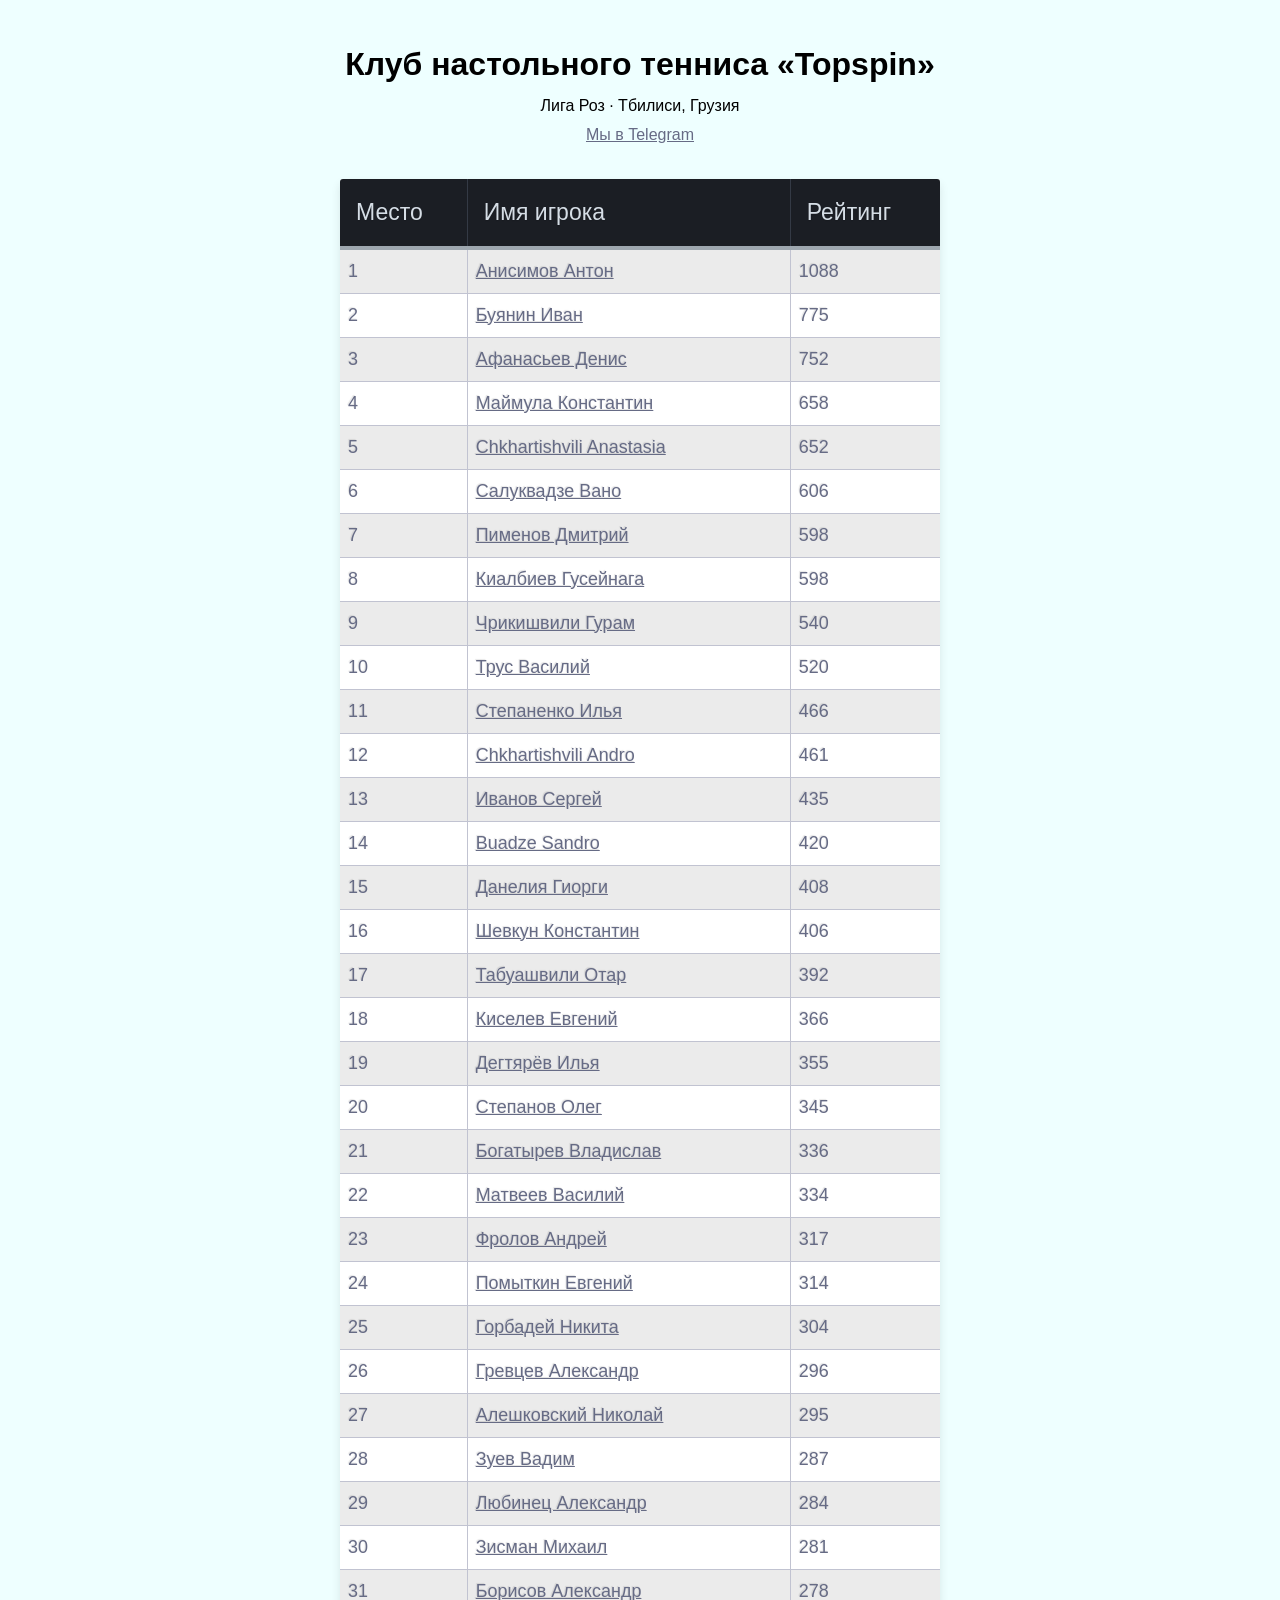
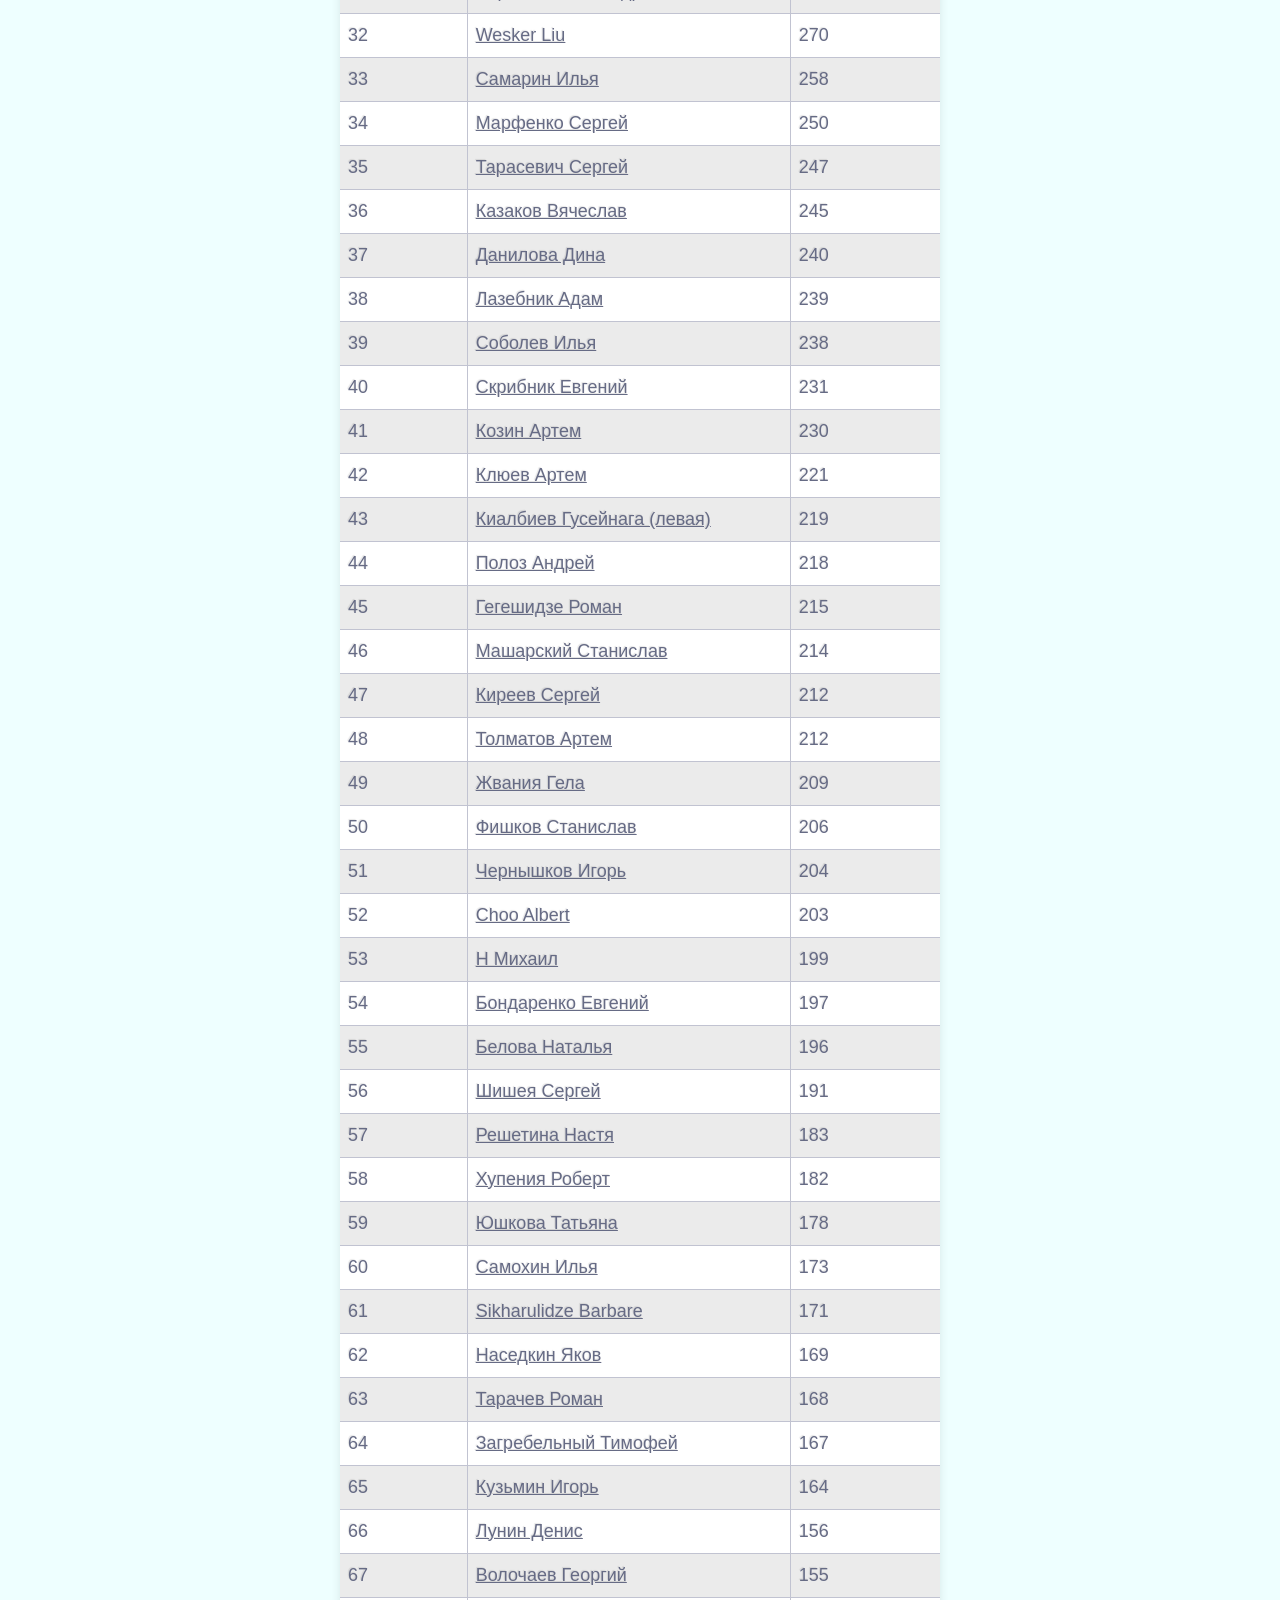
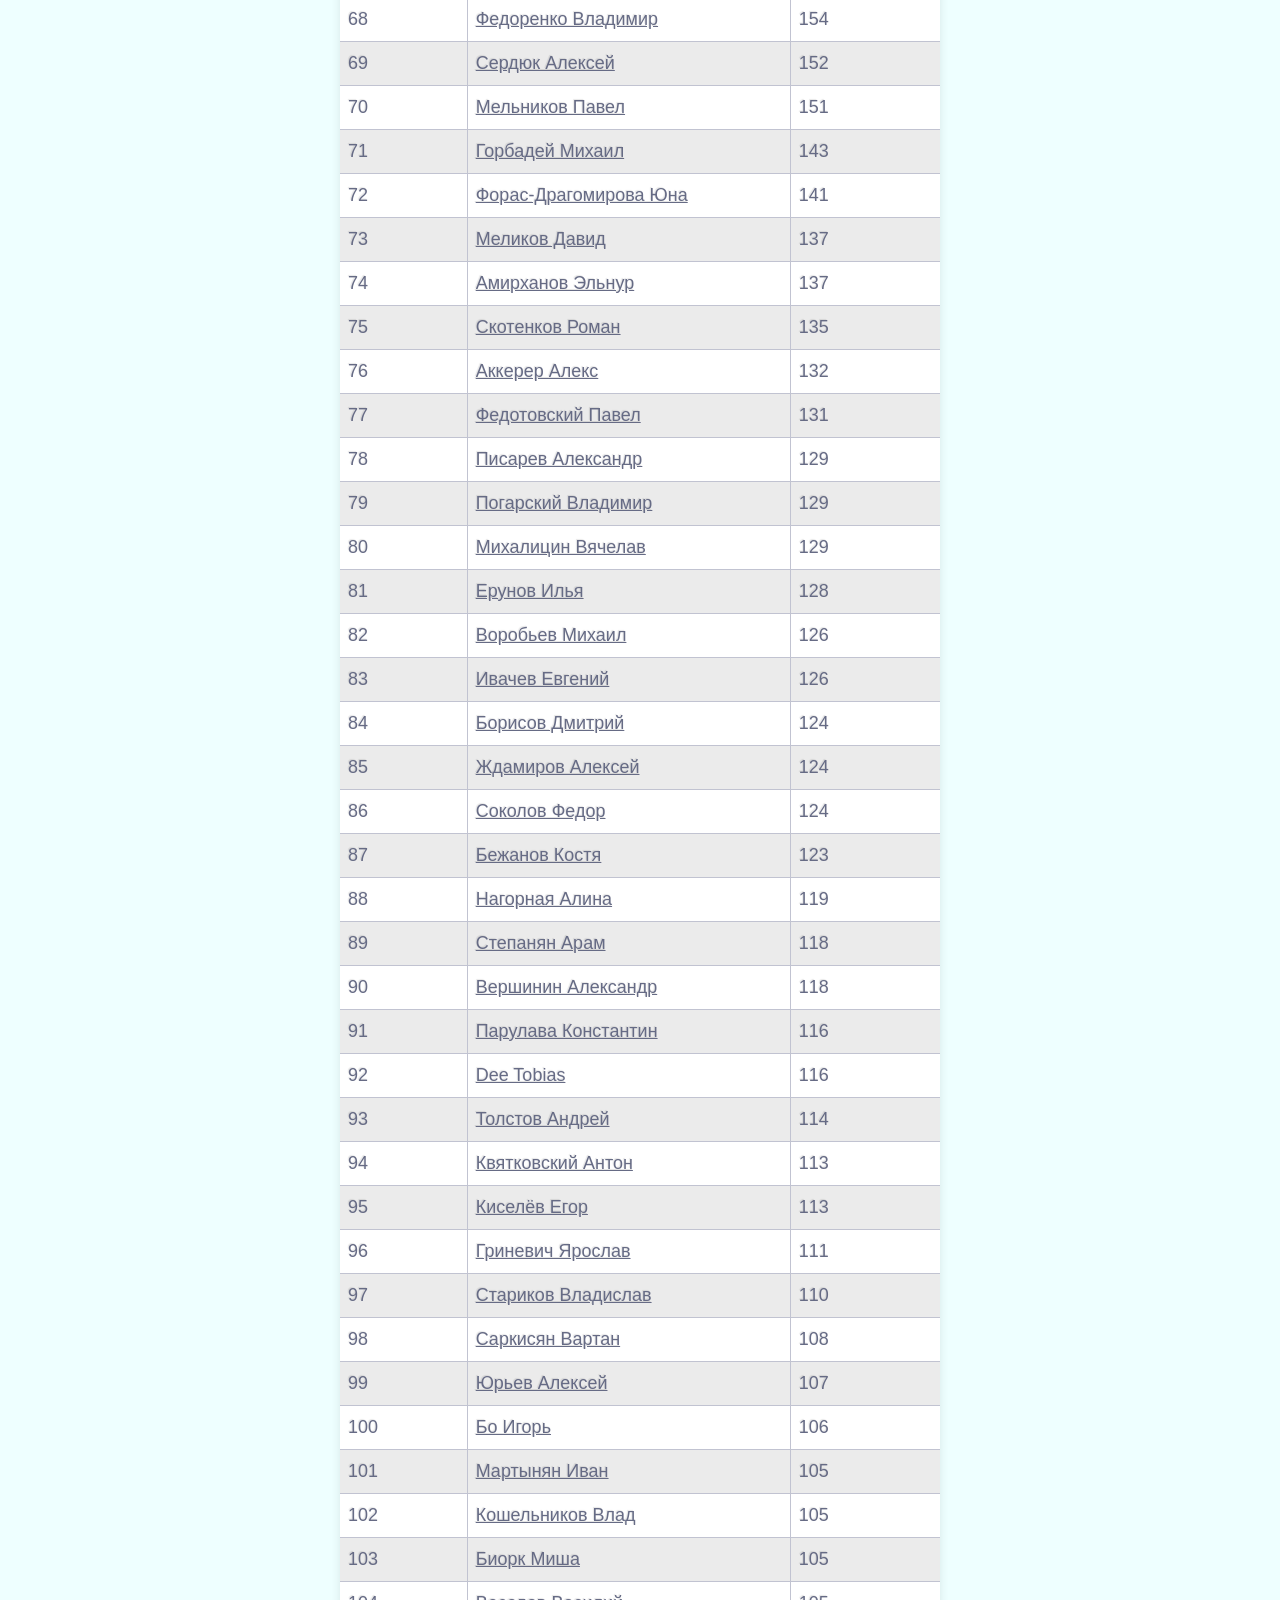
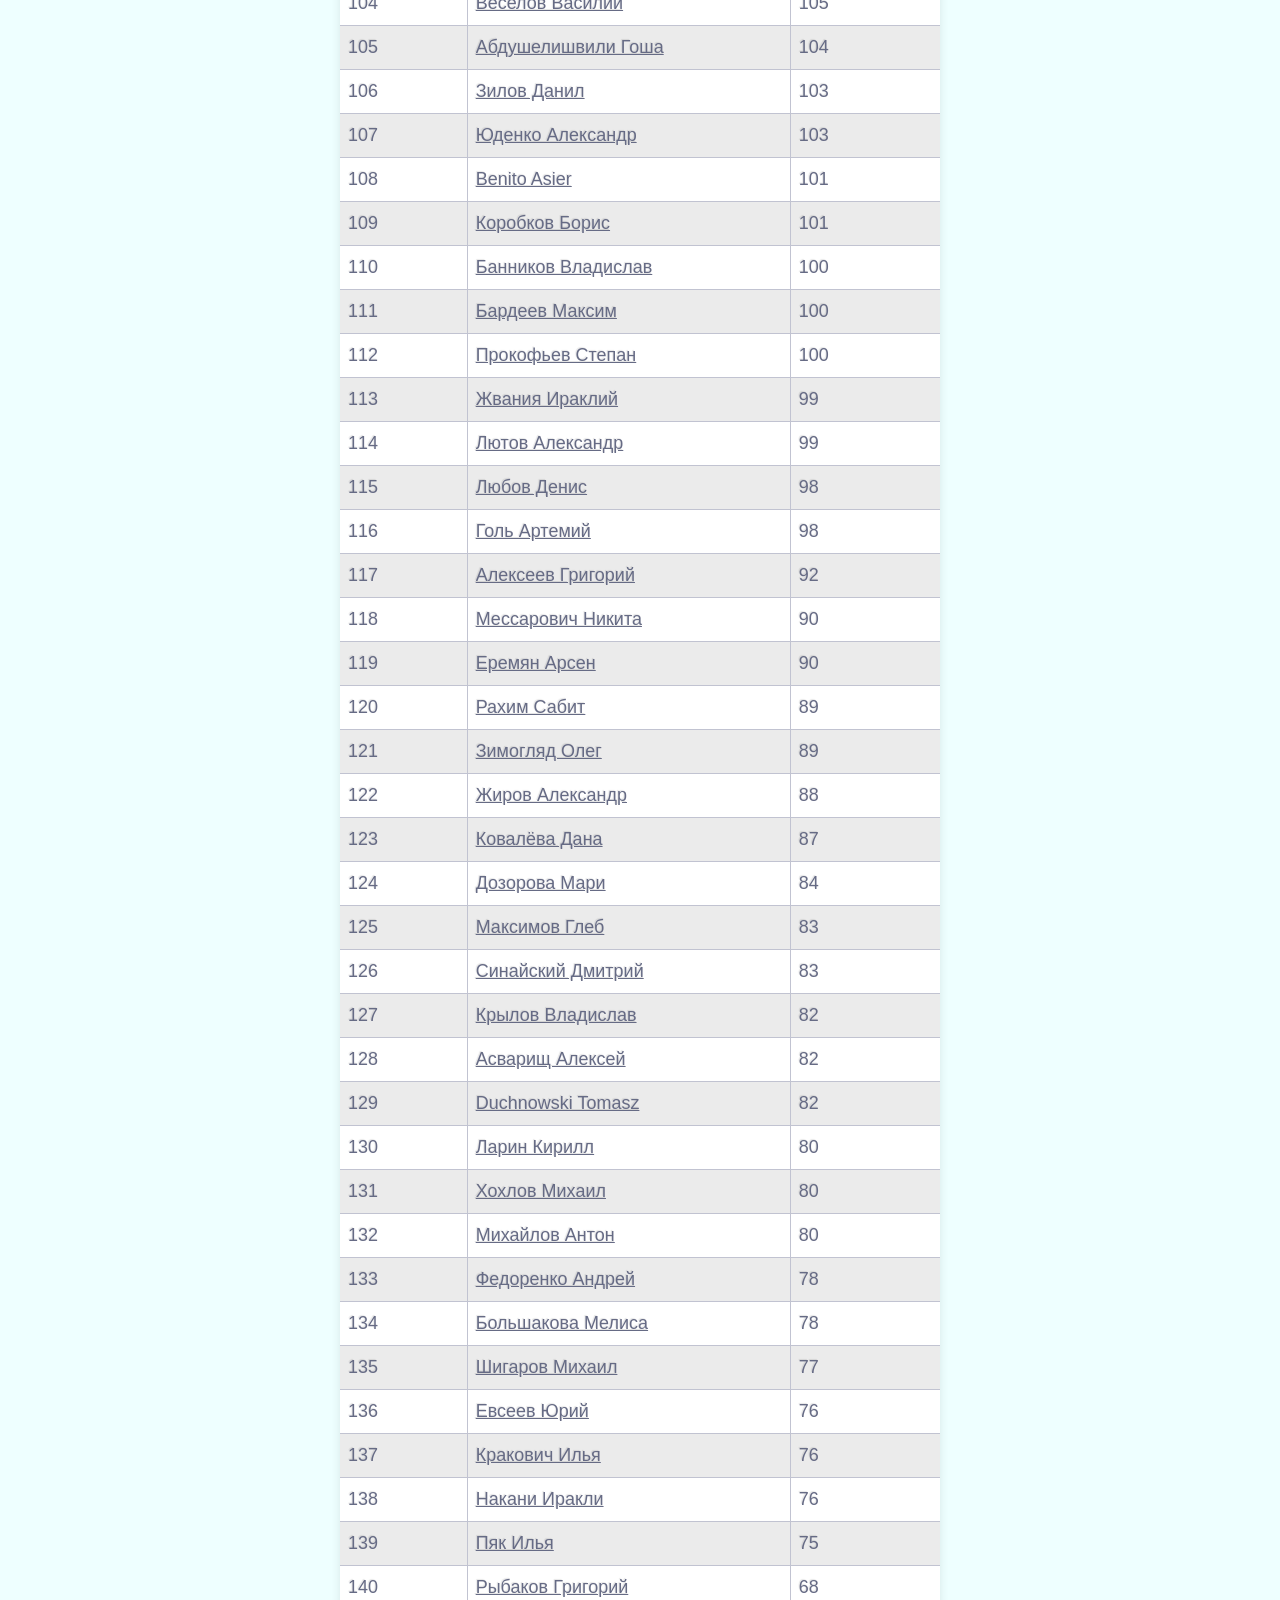
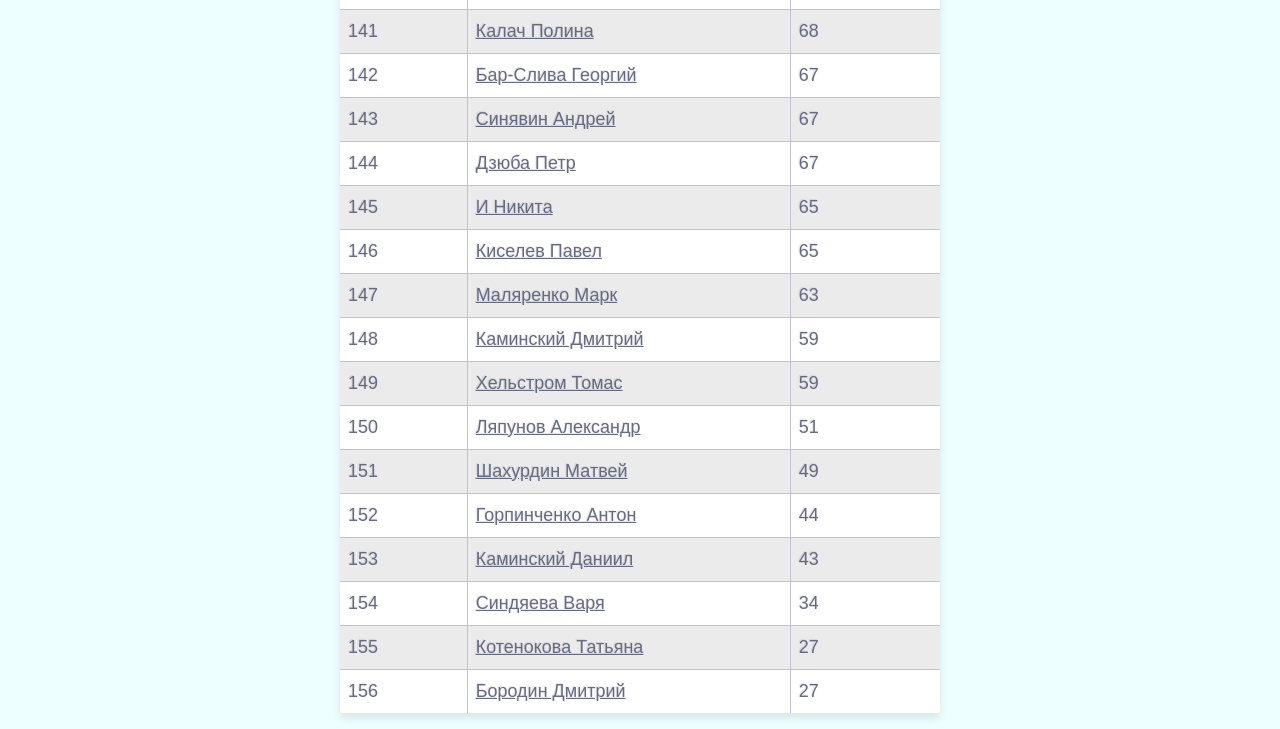
==== index.html @ 510f64e2 "Publish Topspin rating site" ====
<!DOCTYPE html>
<html lang="ru">
<head>
    <meta charset='utf-8'/>
    <meta name="viewport" content="width=device-width, initial-scale=1">
    <title>Topspin — Лига Роз, Тбилиси</title>
    <meta name="description" content="Рейтинг клуба настольного тенниса Topspin, Тбилиси.">
    <style>


body {
  background-color: #eeffff;
  font-family: "Roboto", helvetica, arial, sans-serif;
  font-size: 16px;
  font-weight: 400;
  text-rendering: optimizeLegibility;
}

/*** Table Styles **/

.table-fill {
  background: white;
  border-radius:3px;
  border-collapse: collapse;
  height: 320px;
  margin: auto;
  max-width: 600px;
  padding:5px;
  width: 100%;
  box-shadow: 0 5px 10px rgba(0, 0, 0, 0.1);

}

th {
  color:#D5DDE5;
  background:#1b1e24;
  border-bottom:4px solid #9ea7af;
  border-right: 1px solid #343a45;
  font-size:23px;
  font-weight: 100;
  padding:16px;
  text-align:left;
  text-shadow: 0 1px 1px rgba(0, 0, 0, 0.1);
  vertical-align:middle;
}

th:first-child {
  border-top-left-radius:3px;
}

th:last-child {
  border-top-right-radius:3px;
  border-right:none;
}

tr {
  border-top: 1px solid #C1C3D1;
  border-bottom: 1px solid #C1C3D1;
  color:#666B85;
  font-size:16px;
  font-weight:normal;
  text-shadow: 0 1px 1px rgba(256, 256, 256, 0.1);
}

tr:hover td {
  background:#4E5066;
  color:#FFFFFF;
  border-top: 1px solid #22262e;
}

a {
  color:#666B85;
}

tr:hover a {
  color:#FFFFFF;
}

tr:first-child {
  border-top:none;
}

tr:last-child {
  border-bottom:none;
}

tr:nth-child(odd) td {
  background:#EBEBEB;
}

tr:nth-child(odd):hover td {
  background:#4E5066;
}

tr:last-child td:first-child {
  border-bottom-left-radius:3px;
}

tr:last-child td:last-child {
  border-bottom-right-radius:3px;
}

td {
  background:#FFFFFF;
  padding:8px;
  text-align:left;
  vertical-align:middle;
  font-weight:300;
  font-size:18px;
  text-shadow: -1px -1px 1px rgba(0, 0, 0, 0.1);
  border-right: 1px solid #C1C3D1;
}

td:last-child {
  border-right: 0px;
}

th.text-left {
  text-align: left;
}

th.text-center {
  text-align: center;
}

th.text-right {
  text-align: right;
}

td.text-left {
  text-align: left;
}

td.text-center {
  text-align: center;
}

td.text-right {
  text-align: right;
}
    
body { margin: 0; padding: 1rem; line-height: 1.5; }
main { max-width: 640px; margin: 0 auto; }
.page-header { text-align: center; margin: 1.5rem 0 2rem; }
.page-header h1 { font-size: clamp(1.4rem, 5vw, 2rem); margin: 0; }
.page-header p { margin: .35rem 0; }
a:focus-visible { outline: 3px solid #176b9c; outline-offset: 3px; }
@media (max-width: 480px) { th { font-size: 16px; padding: 10px 6px; } td { font-size: 15px; padding: 8px 6px; } }
</style>
</head>
<body>
<main>
<header class="page-header">
<h1>Клуб настольного тенниса «Topspin»</h1>
<p>Лига Роз · Тбилиси, Грузия</p>
<p><a href="https://t.me/tableTennisTbilisiRating">Мы в Telegram</a></p>
</header>
<table align="center" class="table-fill">
    <thead>
    <tr>
        <th scope="col" class="text-left">Место</th>
        <th scope="col" class="text-left">Имя игрока</th>
        <th scope="col" class="text-left">Рейтинг</th>
    </tr>
    </thead>
    <tbody class="table-hover">
<tr  class="text-left">
<td>1</td>
<td><a href="charts/61.svg">Анисимов Антон</a></td>
<td>1088</td>
</tr>
<tr  class="text-left">
<td>2</td>
<td><a href="charts/106.svg">Буянин Иван</a></td>
<td>775</td>
</tr>
<tr  class="text-left">
<td>3</td>
<td><a href="charts/22.svg">Афанасьев Денис</a></td>
<td>752</td>
</tr>
<tr  class="text-left">
<td>4</td>
<td><a href="charts/35.svg">Маймула Константин</a></td>
<td>658</td>
</tr>
<tr  class="text-left">
<td>5</td>
<td><a href="charts/70.svg">Chkhartishvili Anastasia</a></td>
<td>652</td>
</tr>
<tr  class="text-left">
<td>6</td>
<td><a href="charts/122.svg">Салуквадзе Вано</a></td>
<td>606</td>
</tr>
<tr  class="text-left">
<td>7</td>
<td><a href="charts/95.svg">Пименов Дмитрий</a></td>
<td>598</td>
</tr>
<tr  class="text-left">
<td>8</td>
<td><a href="charts/20.svg">Киалбиев Гусейнага</a></td>
<td>598</td>
</tr>
<tr  class="text-left">
<td>9</td>
<td><a href="charts/126.svg">Чрикишвили Гурам</a></td>
<td>540</td>
</tr>
<tr  class="text-left">
<td>10</td>
<td><a href="charts/13.svg">Трус Василий</a></td>
<td>520</td>
</tr>
<tr  class="text-left">
<td>11</td>
<td><a href="charts/156.svg">Степаненко Илья</a></td>
<td>466</td>
</tr>
<tr  class="text-left">
<td>12</td>
<td><a href="charts/86.svg">Chkhartishvili Andro</a></td>
<td>461</td>
</tr>
<tr  class="text-left">
<td>13</td>
<td><a href="charts/108.svg">Иванов Сергей</a></td>
<td>435</td>
</tr>
<tr  class="text-left">
<td>14</td>
<td><a href="charts/65.svg">Buadze Sandro</a></td>
<td>420</td>
</tr>
<tr  class="text-left">
<td>15</td>
<td><a href="charts/91.svg">Данелия Гиорги</a></td>
<td>408</td>
</tr>
<tr  class="text-left">
<td>16</td>
<td><a href="charts/62.svg">Шевкун Константин</a></td>
<td>406</td>
</tr>
<tr  class="text-left">
<td>17</td>
<td><a href="charts/123.svg">Табуашвили Отар</a></td>
<td>392</td>
</tr>
<tr  class="text-left">
<td>18</td>
<td><a href="charts/102.svg">Киселев Евгений</a></td>
<td>366</td>
</tr>
<tr  class="text-left">
<td>19</td>
<td><a href="charts/105.svg">Дегтярёв Илья</a></td>
<td>355</td>
</tr>
<tr  class="text-left">
<td>20</td>
<td><a href="charts/44.svg">Степанов Олег</a></td>
<td>345</td>
</tr>
<tr  class="text-left">
<td>21</td>
<td><a href="charts/88.svg">Богатырев Владислав</a></td>
<td>336</td>
</tr>
<tr  class="text-left">
<td>22</td>
<td><a href="charts/125.svg">Матвеев Василий</a></td>
<td>334</td>
</tr>
<tr  class="text-left">
<td>23</td>
<td><a href="charts/8.svg">Фролов Андрей</a></td>
<td>317</td>
</tr>
<tr  class="text-left">
<td>24</td>
<td><a href="charts/107.svg">Помыткин Евгений</a></td>
<td>314</td>
</tr>
<tr  class="text-left">
<td>25</td>
<td><a href="charts/124.svg">Горбадей Никита</a></td>
<td>304</td>
</tr>
<tr  class="text-left">
<td>26</td>
<td><a href="charts/2.svg">Гревцев Александр</a></td>
<td>296</td>
</tr>
<tr  class="text-left">
<td>27</td>
<td><a href="charts/43.svg">Алешковский Николай</a></td>
<td>295</td>
</tr>
<tr  class="text-left">
<td>28</td>
<td><a href="charts/100.svg">Зуев Вадим</a></td>
<td>287</td>
</tr>
<tr  class="text-left">
<td>29</td>
<td><a href="charts/121.svg">Любинец Александр</a></td>
<td>284</td>
</tr>
<tr  class="text-left">
<td>30</td>
<td><a href="charts/40.svg">Зисман Михаил</a></td>
<td>281</td>
</tr>
<tr  class="text-left">
<td>31</td>
<td><a href="charts/58.svg">Борисов Александр</a></td>
<td>278</td>
</tr>
<tr  class="text-left">
<td>32</td>
<td><a href="charts/153.svg">Wesker Liu</a></td>
<td>270</td>
</tr>
<tr  class="text-left">
<td>33</td>
<td><a href="charts/30.svg">Самарин Илья</a></td>
<td>258</td>
</tr>
<tr  class="text-left">
<td>34</td>
<td><a href="charts/49.svg">Марфенко Сергей</a></td>
<td>250</td>
</tr>
<tr  class="text-left">
<td>35</td>
<td><a href="charts/1.svg">Тарасевич Сергей</a></td>
<td>247</td>
</tr>
<tr  class="text-left">
<td>36</td>
<td><a href="charts/16.svg">Казаков Вячеслав</a></td>
<td>245</td>
</tr>
<tr  class="text-left">
<td>37</td>
<td><a href="charts/110.svg">Данилова Дина</a></td>
<td>240</td>
</tr>
<tr  class="text-left">
<td>38</td>
<td><a href="charts/72.svg">Лазебник Адам</a></td>
<td>239</td>
</tr>
<tr  class="text-left">
<td>39</td>
<td><a href="charts/32.svg">Соболев Илья</a></td>
<td>238</td>
</tr>
<tr  class="text-left">
<td>40</td>
<td><a href="charts/26.svg">Скрибник Евгений</a></td>
<td>231</td>
</tr>
<tr  class="text-left">
<td>41</td>
<td><a href="charts/10.svg">Козин Артем</a></td>
<td>230</td>
</tr>
<tr  class="text-left">
<td>42</td>
<td><a href="charts/83.svg">Клюев Артем</a></td>
<td>221</td>
</tr>
<tr  class="text-left">
<td>43</td>
<td><a href="charts/21.svg">Киалбиев Гусейнага (левая)</a></td>
<td>219</td>
</tr>
<tr  class="text-left">
<td>44</td>
<td><a href="charts/6.svg">Полоз Андрей</a></td>
<td>218</td>
</tr>
<tr  class="text-left">
<td>45</td>
<td><a href="charts/92.svg">Гегешидзе Роман</a></td>
<td>215</td>
</tr>
<tr  class="text-left">
<td>46</td>
<td><a href="charts/146.svg">Машарский Станислав</a></td>
<td>214</td>
</tr>
<tr  class="text-left">
<td>47</td>
<td><a href="charts/48.svg">Киреев Сергей</a></td>
<td>212</td>
</tr>
<tr  class="text-left">
<td>48</td>
<td><a href="charts/67.svg">Толматов Артем</a></td>
<td>212</td>
</tr>
<tr  class="text-left">
<td>49</td>
<td><a href="charts/17.svg">Жвания Гела</a></td>
<td>209</td>
</tr>
<tr  class="text-left">
<td>50</td>
<td><a href="charts/52.svg">Фишков Станислав</a></td>
<td>206</td>
</tr>
<tr  class="text-left">
<td>51</td>
<td><a href="charts/82.svg">Чернышков Игорь</a></td>
<td>204</td>
</tr>
<tr  class="text-left">
<td>52</td>
<td><a href="charts/149.svg">Choo Albert</a></td>
<td>203</td>
</tr>
<tr  class="text-left">
<td>53</td>
<td><a href="charts/111.svg">Н Михаил</a></td>
<td>199</td>
</tr>
<tr  class="text-left">
<td>54</td>
<td><a href="charts/25.svg">Бондаренко Евгений</a></td>
<td>197</td>
</tr>
<tr  class="text-left">
<td>55</td>
<td><a href="charts/104.svg">Белова Наталья</a></td>
<td>196</td>
</tr>
<tr  class="text-left">
<td>56</td>
<td><a href="charts/50.svg">Шишея Сергей</a></td>
<td>191</td>
</tr>
<tr  class="text-left">
<td>57</td>
<td><a href="charts/89.svg">Решетина Настя</a></td>
<td>183</td>
</tr>
<tr  class="text-left">
<td>58</td>
<td><a href="charts/47.svg">Хупения Роберт</a></td>
<td>182</td>
</tr>
<tr  class="text-left">
<td>59</td>
<td><a href="charts/54.svg">Юшкова Татьяна</a></td>
<td>178</td>
</tr>
<tr  class="text-left">
<td>60</td>
<td><a href="charts/31.svg">Самохин Илья</a></td>
<td>173</td>
</tr>
<tr  class="text-left">
<td>61</td>
<td><a href="charts/129.svg">Sikharulidze Barbare</a></td>
<td>171</td>
</tr>
<tr  class="text-left">
<td>62</td>
<td><a href="charts/69.svg">Наседкин Яков</a></td>
<td>169</td>
</tr>
<tr  class="text-left">
<td>63</td>
<td><a href="charts/75.svg">Тарачев Роман</a></td>
<td>168</td>
</tr>
<tr  class="text-left">
<td>64</td>
<td><a href="charts/150.svg">Загребельный Тимофей</a></td>
<td>167</td>
</tr>
<tr  class="text-left">
<td>65</td>
<td><a href="charts/136.svg">Кузьмин Игорь</a></td>
<td>164</td>
</tr>
<tr  class="text-left">
<td>66</td>
<td><a href="charts/23.svg">Лунин Денис</a></td>
<td>156</td>
</tr>
<tr  class="text-left">
<td>67</td>
<td><a href="charts/147.svg">Волочаев Георгий</a></td>
<td>155</td>
</tr>
<tr  class="text-left">
<td>68</td>
<td><a href="charts/145.svg">Федоренко Владимир</a></td>
<td>154</td>
</tr>
<tr  class="text-left">
<td>69</td>
<td><a href="charts/5.svg">Сердюк Алексей</a></td>
<td>152</td>
</tr>
<tr  class="text-left">
<td>70</td>
<td><a href="charts/127.svg">Мельников Павел</a></td>
<td>151</td>
</tr>
<tr  class="text-left">
<td>71</td>
<td><a href="charts/137.svg">Горбадей Михаил</a></td>
<td>143</td>
</tr>
<tr  class="text-left">
<td>72</td>
<td><a href="charts/59.svg">Форас-Драгомирова Юна</a></td>
<td>141</td>
</tr>
<tr  class="text-left">
<td>73</td>
<td><a href="charts/116.svg">Меликов Давид</a></td>
<td>137</td>
</tr>
<tr  class="text-left">
<td>74</td>
<td><a href="charts/131.svg">Амирханов Эльнур</a></td>
<td>137</td>
</tr>
<tr  class="text-left">
<td>75</td>
<td><a href="charts/81.svg">Скотенков Роман</a></td>
<td>135</td>
</tr>
<tr  class="text-left">
<td>76</td>
<td><a href="charts/78.svg">Аккерер Алекс</a></td>
<td>132</td>
</tr>
<tr  class="text-left">
<td>77</td>
<td><a href="charts/45.svg">Федотовский Павел</a></td>
<td>131</td>
</tr>
<tr  class="text-left">
<td>78</td>
<td><a href="charts/3.svg">Писарев Александр</a></td>
<td>129</td>
</tr>
<tr  class="text-left">
<td>79</td>
<td><a href="charts/87.svg">Погарский Владимир</a></td>
<td>129</td>
</tr>
<tr  class="text-left">
<td>80</td>
<td><a href="charts/51.svg">Михалицин Вячелав</a></td>
<td>129</td>
</tr>
<tr  class="text-left">
<td>81</td>
<td><a href="charts/29.svg">Ерунов Илья</a></td>
<td>128</td>
</tr>
<tr  class="text-left">
<td>82</td>
<td><a href="charts/140.svg">Воробьев Михаил</a></td>
<td>126</td>
</tr>
<tr  class="text-left">
<td>83</td>
<td><a href="charts/138.svg">Ивачев Евгений</a></td>
<td>126</td>
</tr>
<tr  class="text-left">
<td>84</td>
<td><a href="charts/113.svg">Борисов Дмитрий</a></td>
<td>124</td>
</tr>
<tr  class="text-left">
<td>85</td>
<td><a href="charts/98.svg">Ждамиров Алексей</a></td>
<td>124</td>
</tr>
<tr  class="text-left">
<td>86</td>
<td><a href="charts/55.svg">Соколов Федор</a></td>
<td>124</td>
</tr>
<tr  class="text-left">
<td>87</td>
<td><a href="charts/73.svg">Бежанов Костя</a></td>
<td>123</td>
</tr>
<tr  class="text-left">
<td>88</td>
<td><a href="charts/151.svg">Нагорная Алина</a></td>
<td>119</td>
</tr>
<tr  class="text-left">
<td>89</td>
<td><a href="charts/9.svg">Степанян Арам</a></td>
<td>118</td>
</tr>
<tr  class="text-left">
<td>90</td>
<td><a href="charts/112.svg">Вершинин Александр</a></td>
<td>118</td>
</tr>
<tr  class="text-left">
<td>91</td>
<td><a href="charts/155.svg">Парулава Константин</a></td>
<td>116</td>
</tr>
<tr  class="text-left">
<td>92</td>
<td><a href="charts/56.svg">Dee Tobias</a></td>
<td>116</td>
</tr>
<tr  class="text-left">
<td>93</td>
<td><a href="charts/7.svg">Толстов Андрей</a></td>
<td>114</td>
</tr>
<tr  class="text-left">
<td>94</td>
<td><a href="charts/90.svg">Квятковский Антон</a></td>
<td>113</td>
</tr>
<tr  class="text-left">
<td>95</td>
<td><a href="charts/27.svg">Киселёв Егор</a></td>
<td>113</td>
</tr>
<tr  class="text-left">
<td>96</td>
<td><a href="charts/60.svg">Гриневич Ярослав</a></td>
<td>111</td>
</tr>
<tr  class="text-left">
<td>97</td>
<td><a href="charts/142.svg">Стариков Владислав</a></td>
<td>110</td>
</tr>
<tr  class="text-left">
<td>98</td>
<td><a href="charts/143.svg">Саркисян Вартан</a></td>
<td>108</td>
</tr>
<tr  class="text-left">
<td>99</td>
<td><a href="charts/63.svg">Юрьев Алексей</a></td>
<td>107</td>
</tr>
<tr  class="text-left">
<td>100</td>
<td><a href="charts/117.svg">Бо Игорь</a></td>
<td>106</td>
</tr>
<tr  class="text-left">
<td>101</td>
<td><a href="charts/28.svg">Мартынян Иван</a></td>
<td>105</td>
</tr>
<tr  class="text-left">
<td>102</td>
<td><a href="charts/14.svg">Кошельников Влад</a></td>
<td>105</td>
</tr>
<tr  class="text-left">
<td>103</td>
<td><a href="charts/109.svg">Биорк Миша</a></td>
<td>105</td>
</tr>
<tr  class="text-left">
<td>104</td>
<td><a href="charts/12.svg">Веселов Василий</a></td>
<td>105</td>
</tr>
<tr  class="text-left">
<td>105</td>
<td><a href="charts/18.svg">Абдушелишвили Гоша</a></td>
<td>104</td>
</tr>
<tr  class="text-left">
<td>106</td>
<td><a href="charts/77.svg">Зилов Данил</a></td>
<td>103</td>
</tr>
<tr  class="text-left">
<td>107</td>
<td><a href="charts/97.svg">Юденко Александр</a></td>
<td>103</td>
</tr>
<tr  class="text-left">
<td>108</td>
<td><a href="charts/96.svg">Benito Asier</a></td>
<td>101</td>
</tr>
<tr  class="text-left">
<td>109</td>
<td><a href="charts/134.svg">Коробков Борис</a></td>
<td>101</td>
</tr>
<tr  class="text-left">
<td>110</td>
<td><a href="charts/84.svg">Банников Владислав</a></td>
<td>100</td>
</tr>
<tr  class="text-left">
<td>111</td>
<td><a href="charts/36.svg">Бардеев Максим</a></td>
<td>100</td>
</tr>
<tr  class="text-left">
<td>112</td>
<td><a href="charts/53.svg">Прокофьев Степан</a></td>
<td>100</td>
</tr>
<tr  class="text-left">
<td>113</td>
<td><a href="charts/144.svg">Жвания Ираклий</a></td>
<td>99</td>
</tr>
<tr  class="text-left">
<td>114</td>
<td><a href="charts/79.svg">Лютов Александр</a></td>
<td>99</td>
</tr>
<tr  class="text-left">
<td>115</td>
<td><a href="charts/139.svg">Любов Денис</a></td>
<td>98</td>
</tr>
<tr  class="text-left">
<td>116</td>
<td><a href="charts/11.svg">Голь Артемий</a></td>
<td>98</td>
</tr>
<tr  class="text-left">
<td>117</td>
<td><a href="charts/19.svg">Алексеев Григорий</a></td>
<td>92</td>
</tr>
<tr  class="text-left">
<td>118</td>
<td><a href="charts/42.svg">Мессарович Никита</a></td>
<td>90</td>
</tr>
<tr  class="text-left">
<td>119</td>
<td><a href="charts/119.svg">Еремян Арсен</a></td>
<td>90</td>
</tr>
<tr  class="text-left">
<td>120</td>
<td><a href="charts/120.svg">Рахим Сабит</a></td>
<td>89</td>
</tr>
<tr  class="text-left">
<td>121</td>
<td><a href="charts/141.svg">Зимогляд Олег</a></td>
<td>89</td>
</tr>
<tr  class="text-left">
<td>122</td>
<td><a href="charts/103.svg">Жиров Александр</a></td>
<td>88</td>
</tr>
<tr  class="text-left">
<td>123</td>
<td><a href="charts/130.svg">Ковалёва Дана</a></td>
<td>87</td>
</tr>
<tr  class="text-left">
<td>124</td>
<td><a href="charts/37.svg">Дозорова Мари</a></td>
<td>84</td>
</tr>
<tr  class="text-left">
<td>125</td>
<td><a href="charts/157.svg">Максимов Глеб</a></td>
<td>83</td>
</tr>
<tr  class="text-left">
<td>126</td>
<td><a href="charts/148.svg">Синайский Дмитрий</a></td>
<td>83</td>
</tr>
<tr  class="text-left">
<td>127</td>
<td><a href="charts/15.svg">Крылов Владислав</a></td>
<td>82</td>
</tr>
<tr  class="text-left">
<td>128</td>
<td><a href="charts/4.svg">Асварищ Алексей</a></td>
<td>82</td>
</tr>
<tr  class="text-left">
<td>129</td>
<td><a href="charts/57.svg">Duchnowski Tomasz</a></td>
<td>82</td>
</tr>
<tr  class="text-left">
<td>130</td>
<td><a href="charts/34.svg">Ларин Кирилл</a></td>
<td>80</td>
</tr>
<tr  class="text-left">
<td>131</td>
<td><a href="charts/152.svg">Хохлов Михаил</a></td>
<td>80</td>
</tr>
<tr  class="text-left">
<td>132</td>
<td><a href="charts/132.svg">Михайлов Антон</a></td>
<td>80</td>
</tr>
<tr  class="text-left">
<td>133</td>
<td><a href="charts/85.svg">Федоренко Андрей</a></td>
<td>78</td>
</tr>
<tr  class="text-left">
<td>134</td>
<td><a href="charts/101.svg">Большакова Мелиса</a></td>
<td>78</td>
</tr>
<tr  class="text-left">
<td>135</td>
<td><a href="charts/94.svg">Шигаров Михаил</a></td>
<td>77</td>
</tr>
<tr  class="text-left">
<td>136</td>
<td><a href="charts/64.svg">Евсеев Юрий</a></td>
<td>76</td>
</tr>
<tr  class="text-left">
<td>137</td>
<td><a href="charts/154.svg">Кракович Илья</a></td>
<td>76</td>
</tr>
<tr  class="text-left">
<td>138</td>
<td><a href="charts/33.svg">Накани Иракли</a></td>
<td>76</td>
</tr>
<tr  class="text-left">
<td>139</td>
<td><a href="charts/133.svg">Пяк Илья</a></td>
<td>75</td>
</tr>
<tr  class="text-left">
<td>140</td>
<td><a href="charts/114.svg">Рыбаков Григорий</a></td>
<td>68</td>
</tr>
<tr  class="text-left">
<td>141</td>
<td><a href="charts/118.svg">Калач Полина</a></td>
<td>68</td>
</tr>
<tr  class="text-left">
<td>142</td>
<td><a href="charts/135.svg">Бар-Слива Георгий</a></td>
<td>67</td>
</tr>
<tr  class="text-left">
<td>143</td>
<td><a href="charts/66.svg">Синявин Андрей</a></td>
<td>67</td>
</tr>
<tr  class="text-left">
<td>144</td>
<td><a href="charts/46.svg">Дзюба Петр</a></td>
<td>67</td>
</tr>
<tr  class="text-left">
<td>145</td>
<td><a href="charts/41.svg">И Никита</a></td>
<td>65</td>
</tr>
<tr  class="text-left">
<td>146</td>
<td><a href="charts/71.svg">Киселев Павел</a></td>
<td>65</td>
</tr>
<tr  class="text-left">
<td>147</td>
<td><a href="charts/38.svg">Маляренко Марк</a></td>
<td>63</td>
</tr>
<tr  class="text-left">
<td>148</td>
<td><a href="charts/76.svg">Каминский Дмитрий</a></td>
<td>59</td>
</tr>
<tr  class="text-left">
<td>149</td>
<td><a href="charts/115.svg">Хельстром Томас</a></td>
<td>59</td>
</tr>
<tr  class="text-left">
<td>150</td>
<td><a href="charts/68.svg">Ляпунов Александр</a></td>
<td>51</td>
</tr>
<tr  class="text-left">
<td>151</td>
<td><a href="charts/39.svg">Шахурдин Матвей</a></td>
<td>49</td>
</tr>
<tr  class="text-left">
<td>152</td>
<td><a href="charts/80.svg">Горпинченко Антон</a></td>
<td>44</td>
</tr>
<tr  class="text-left">
<td>153</td>
<td><a href="charts/74.svg">Каминский Даниил</a></td>
<td>43</td>
</tr>
<tr  class="text-left">
<td>154</td>
<td><a href="charts/99.svg">Синдяева Варя</a></td>
<td>34</td>
</tr>
<tr  class="text-left">
<td>155</td>
<td><a href="charts/93.svg">Котенокова Татьяна</a></td>
<td>27</td>
</tr>
<tr  class="text-left">
<td>156</td>
<td><a href="charts/24.svg">Бородин Дмитрий</a></td>
<td>27</td>
</tr>
    </tbody>
</table>
</main>
</body>
</html>
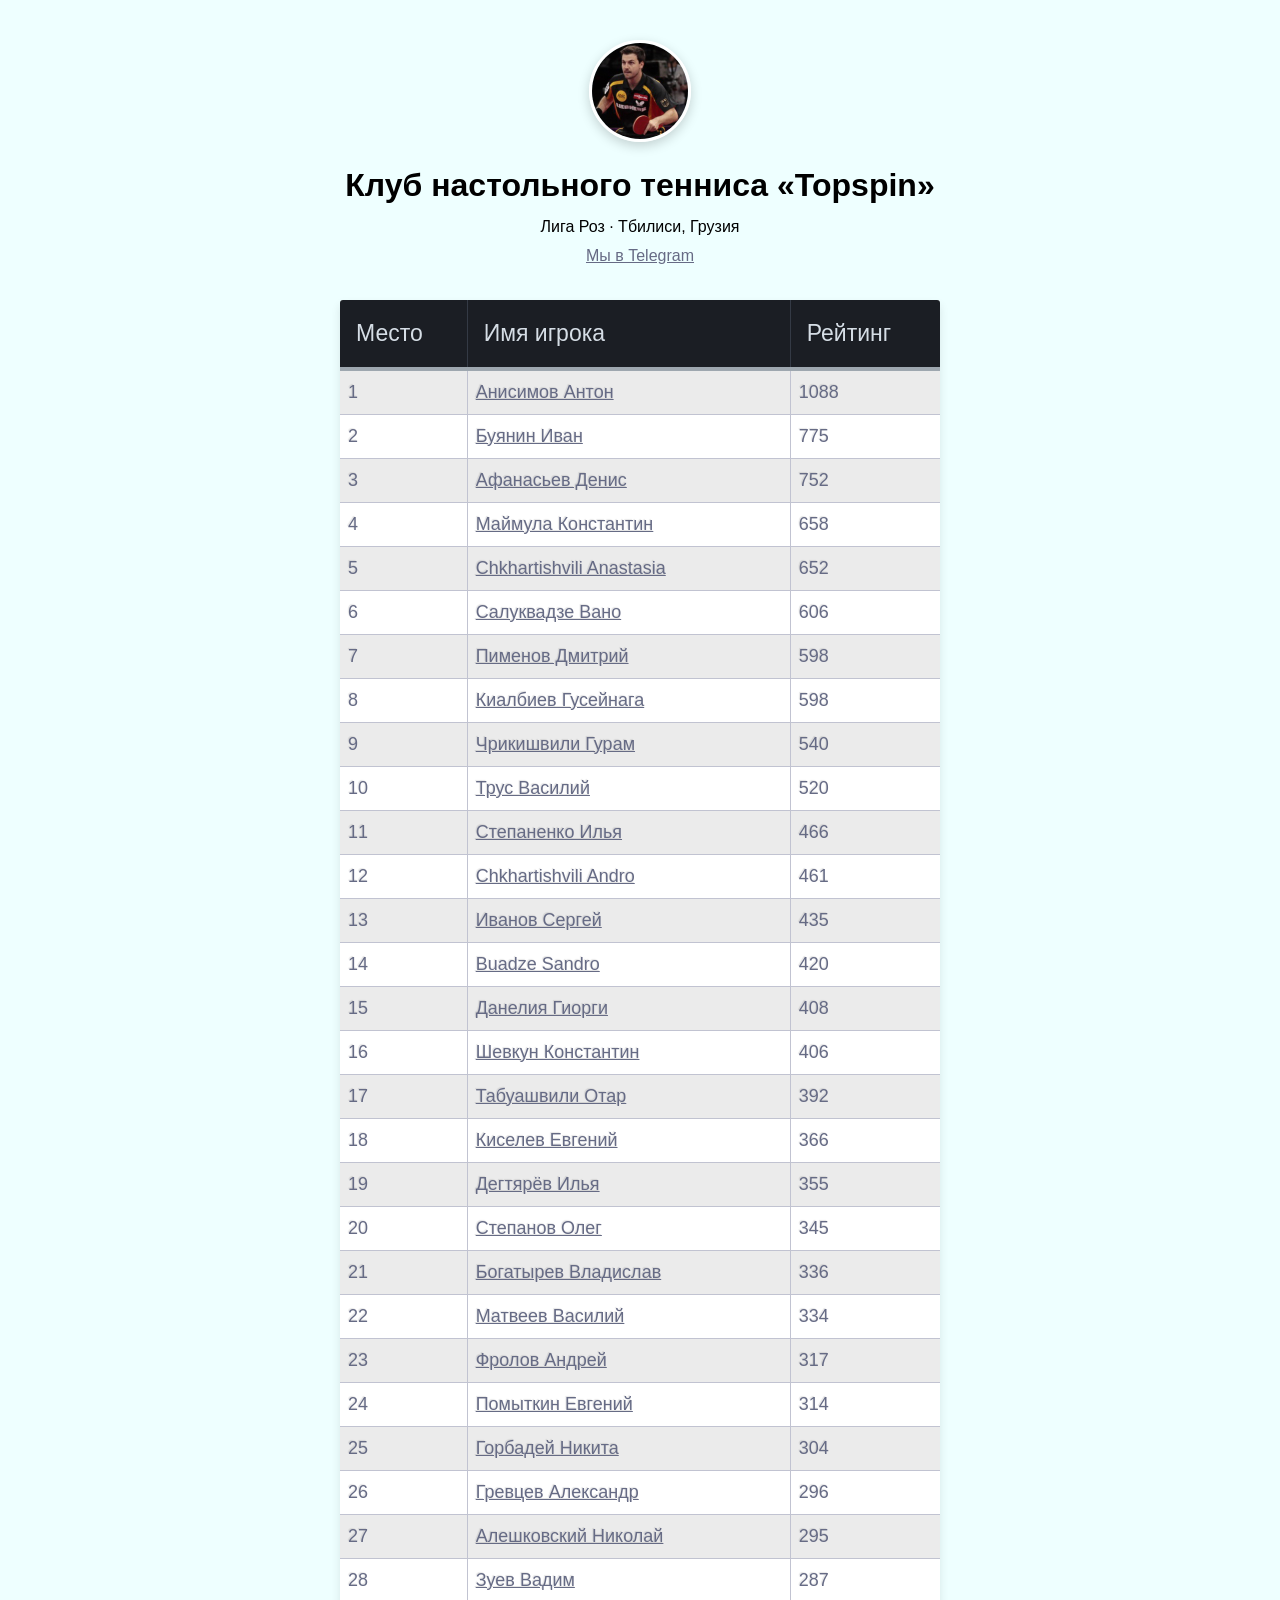
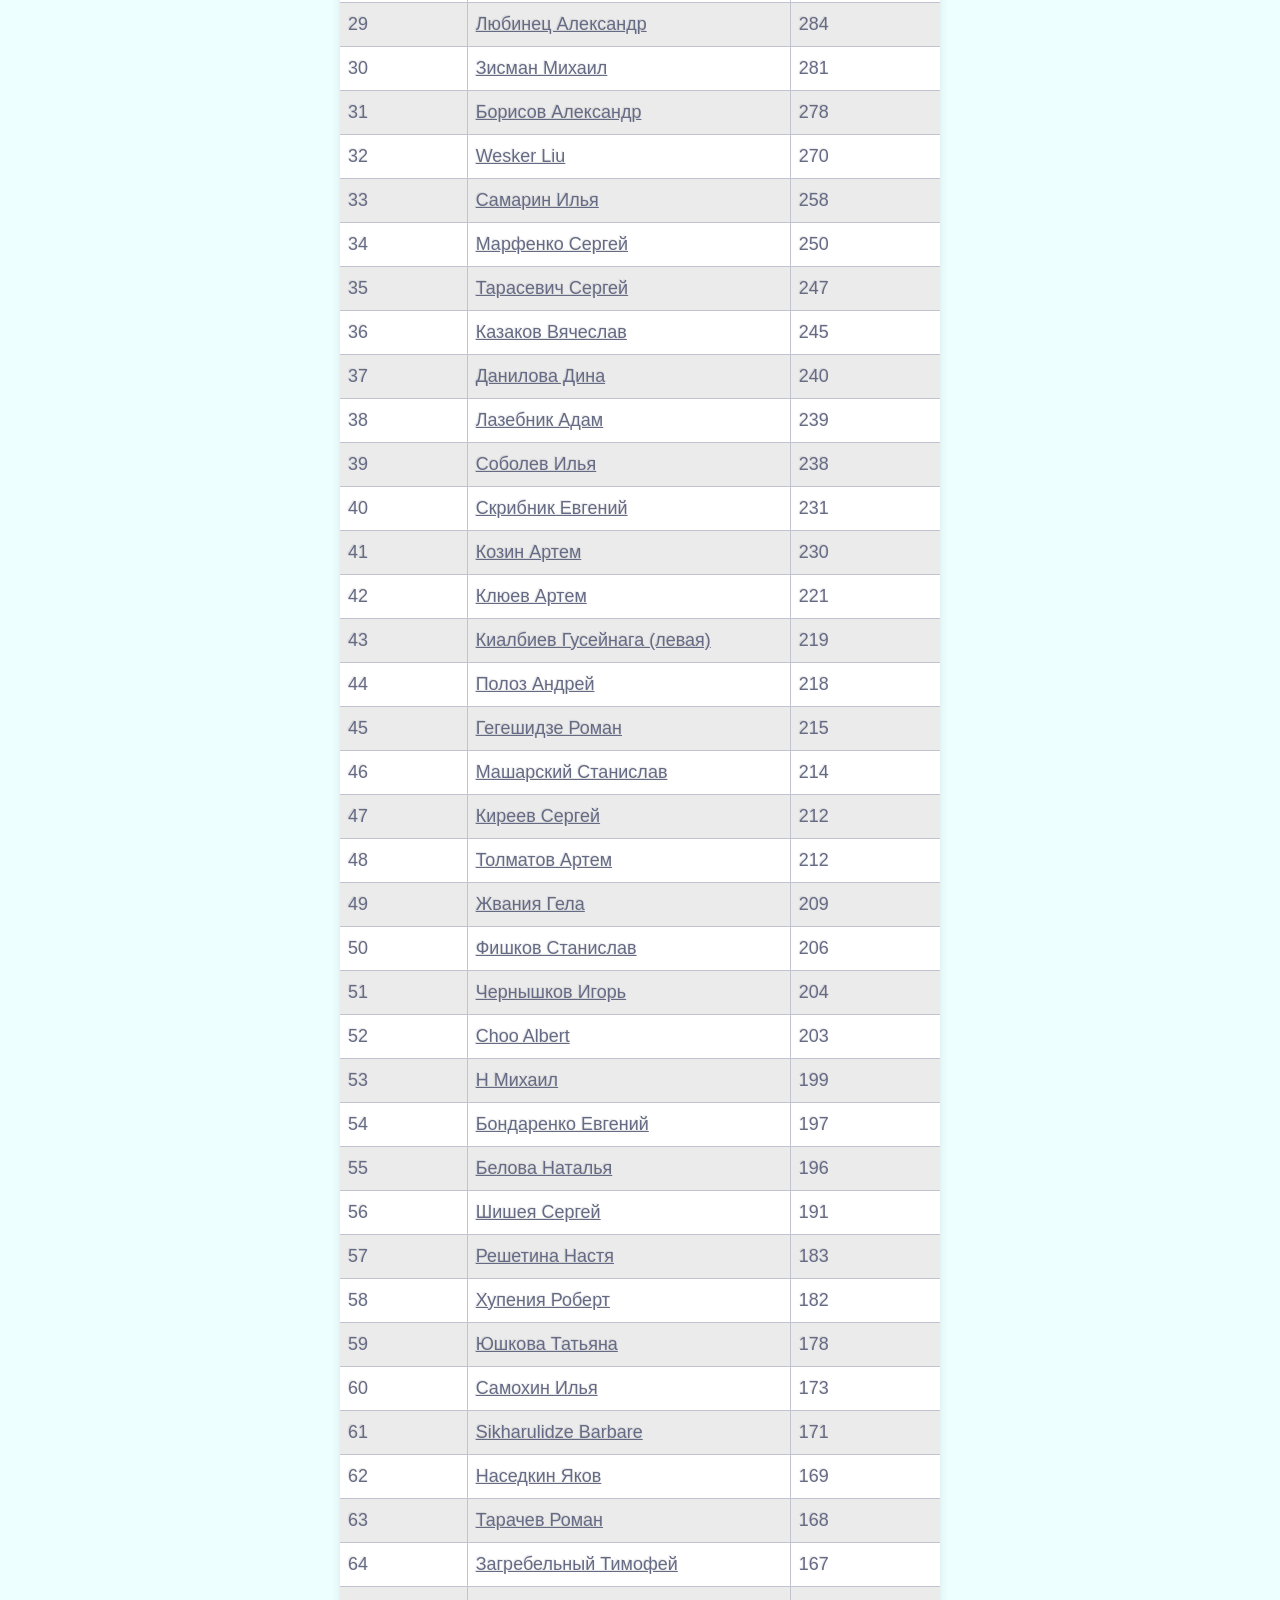
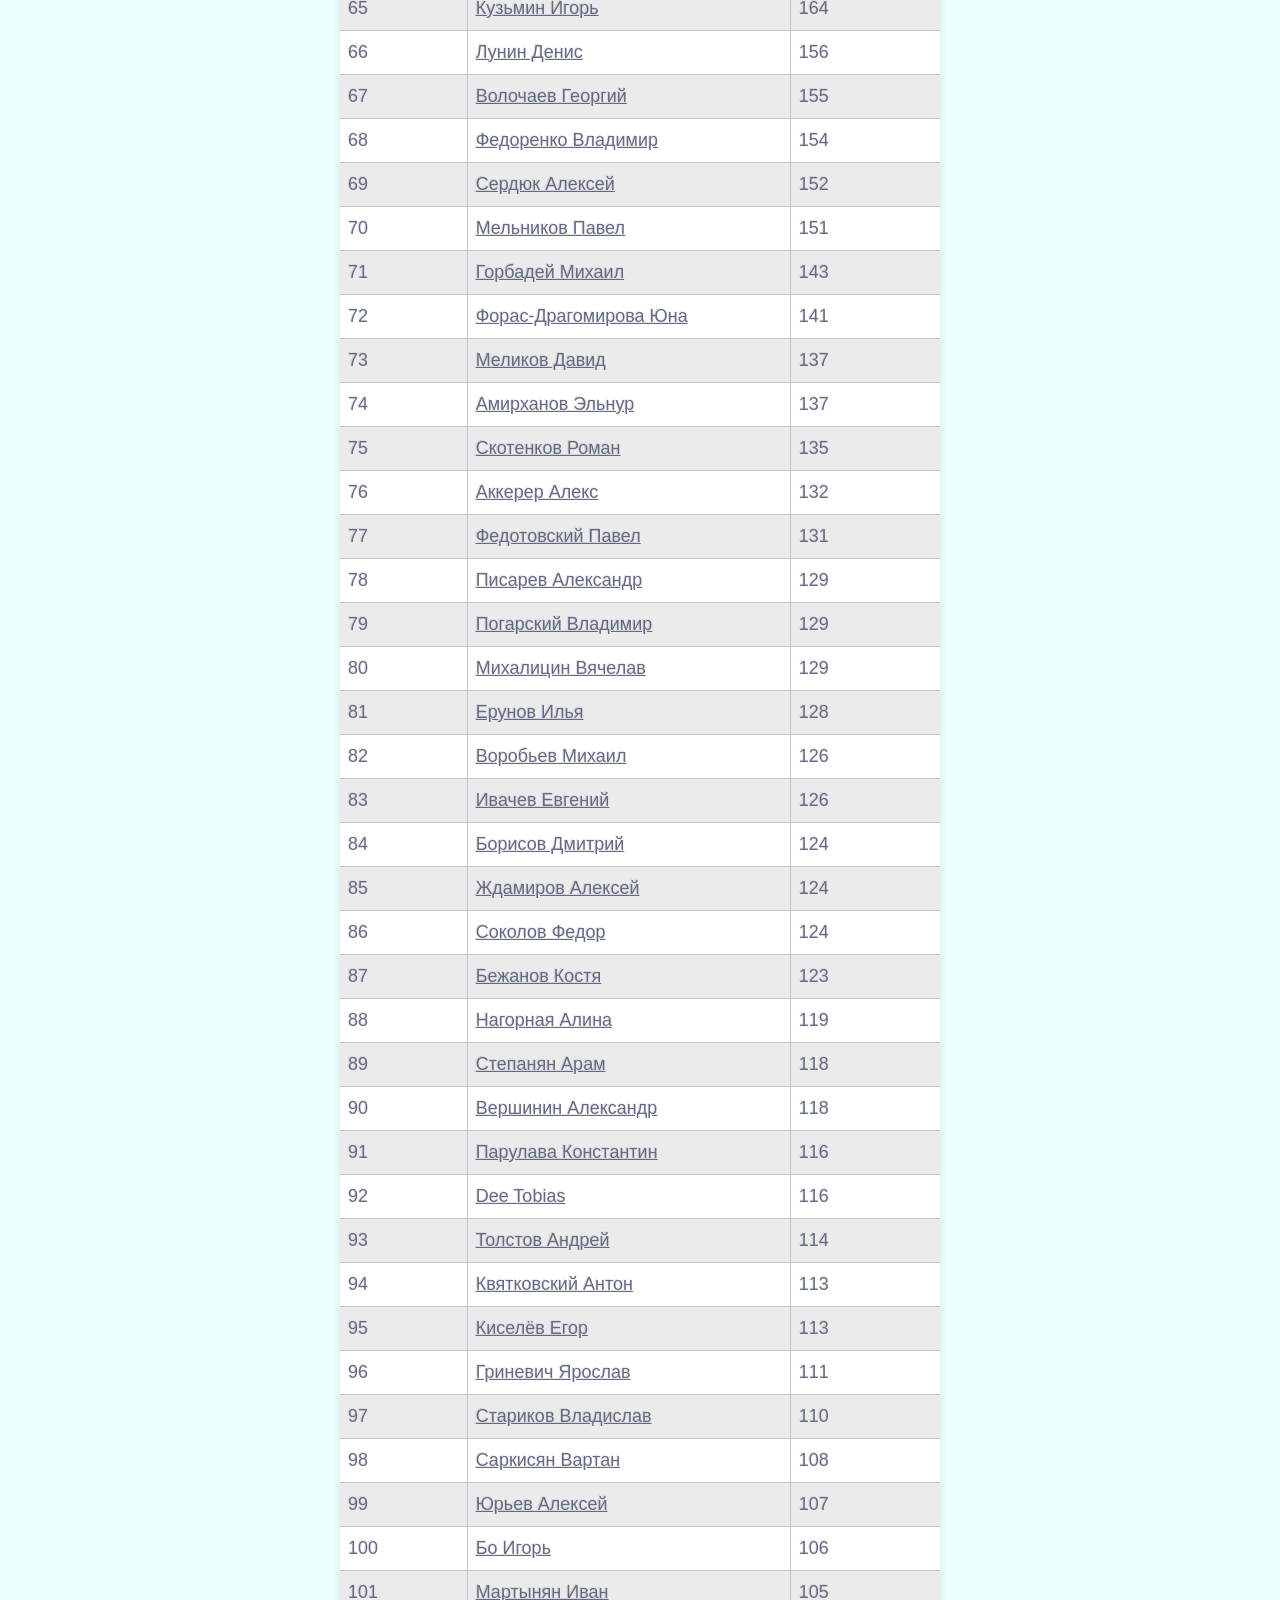
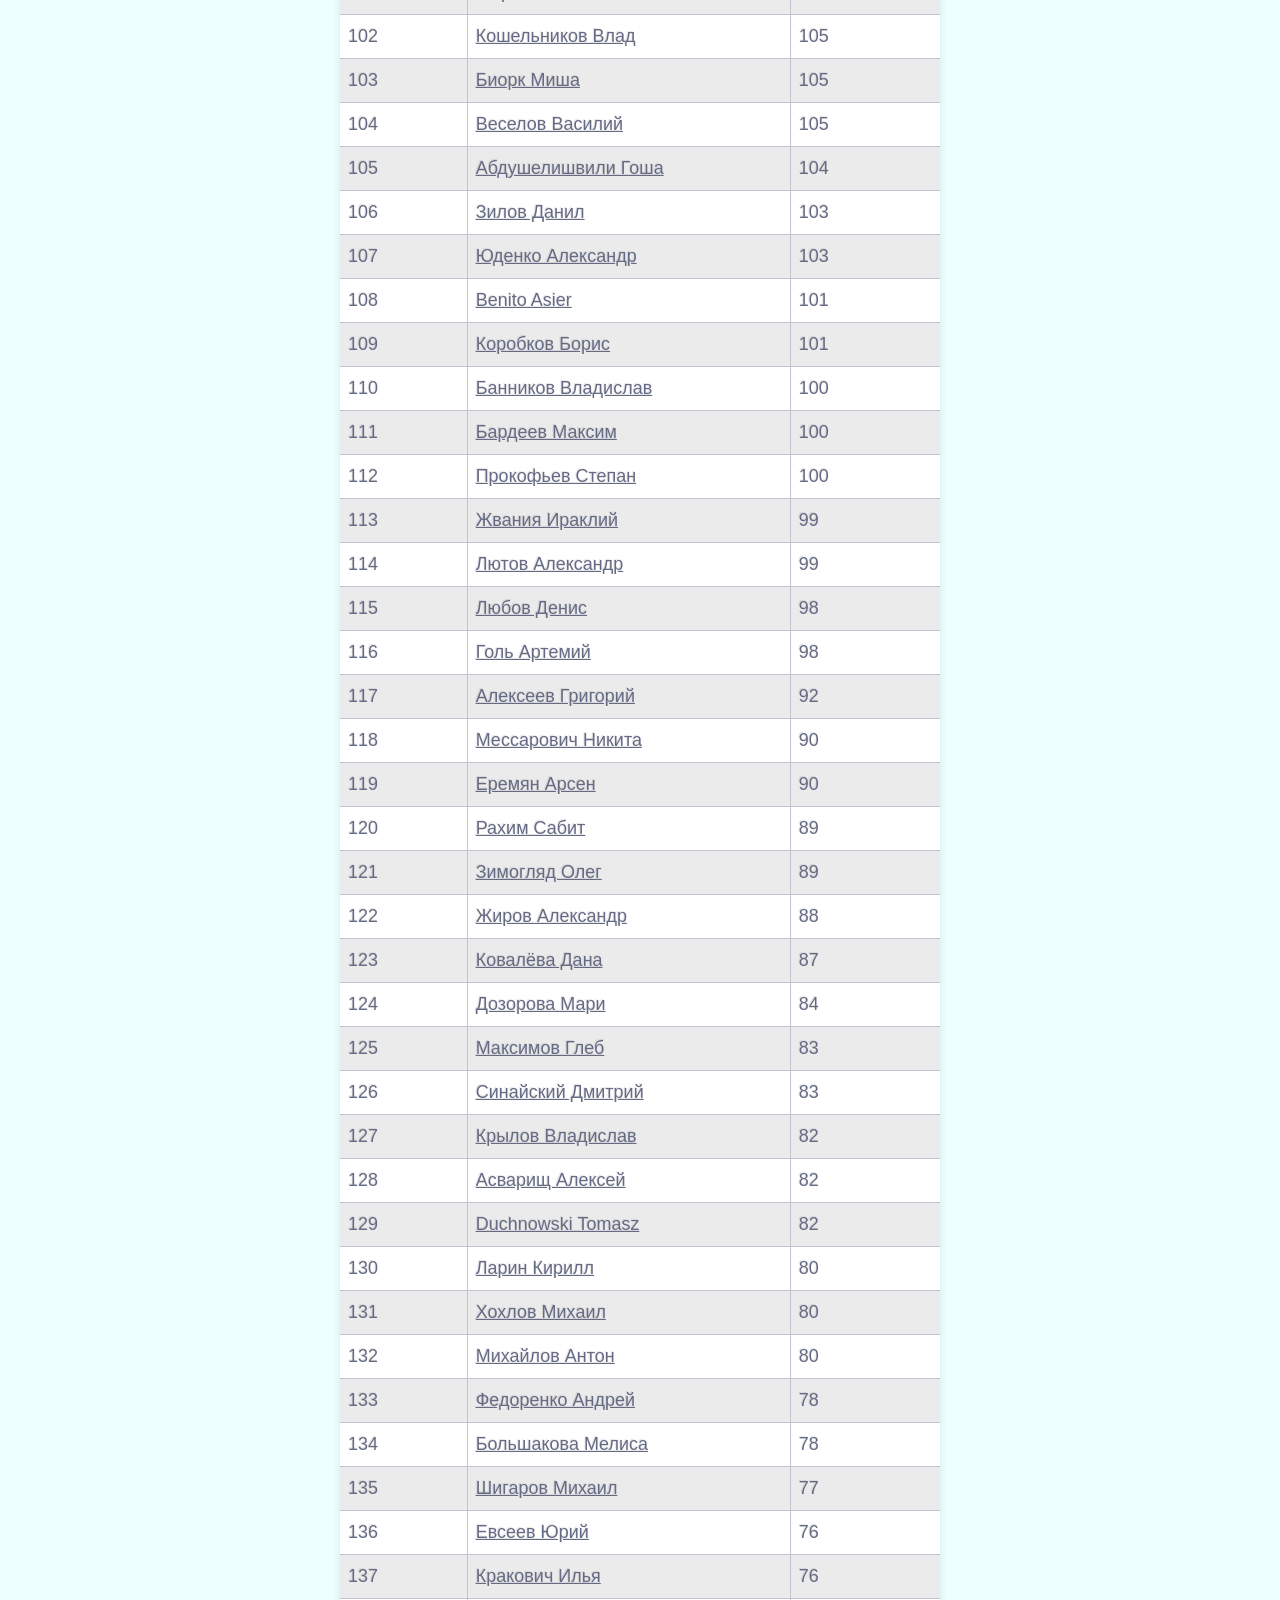
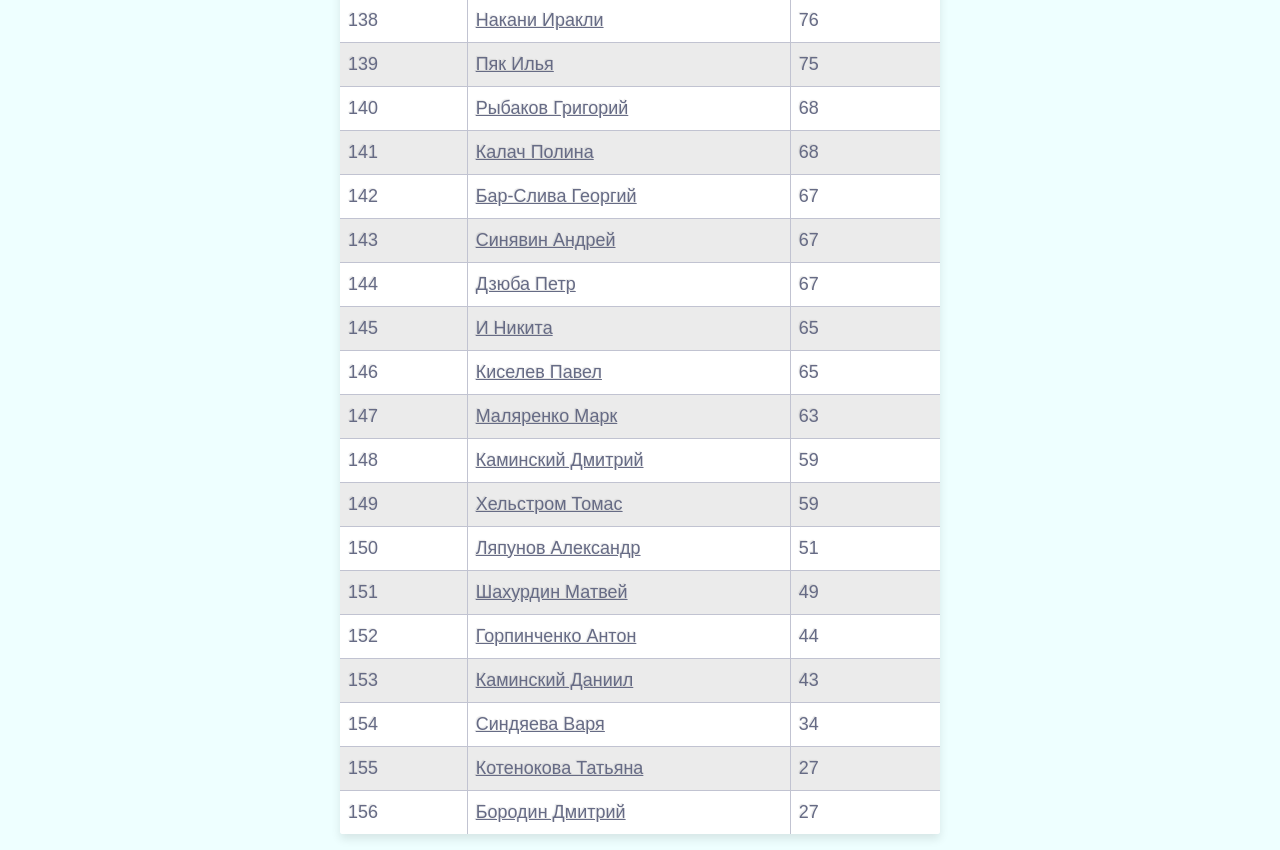
==== commit 3dcad512: "Add club logo, favicon, and new Telegram group link" ====
--- a/index.html
+++ b/index.html
@@ -5,6 +5,8 @@
     <meta name="viewport" content="width=device-width, initial-scale=1">
     <title>Topspin — Лига Роз, Тбилиси</title>
     <meta name="description" content="Рейтинг клуба настольного тенниса Topspin, Тбилиси.">
+    <link rel="icon" type="image/png" sizes="32x32" href="images/favicon-32.png">
+    <link rel="apple-touch-icon" href="images/apple-touch-icon.png">
     <style>
 
 
@@ -144,6 +146,8 @@
 .page-header { text-align: center; margin: 1.5rem 0 2rem; }
 .page-header h1 { font-size: clamp(1.4rem, 5vw, 2rem); margin: 0; }
 .page-header p { margin: .35rem 0; }
+.club-logo { display: inline-block; margin-bottom: .75rem; border-radius: 50%; }
+.club-logo img { display: block; width: 96px; height: 96px; border-radius: 50%; object-fit: cover; border: 3px solid #fff; box-shadow: 0 4px 12px rgba(0, 0, 0, .18); }
 a:focus-visible { outline: 3px solid #176b9c; outline-offset: 3px; }
 @media (max-width: 480px) { th { font-size: 16px; padding: 10px 6px; } td { font-size: 15px; padding: 8px 6px; } }
 </style>
@@ -151,9 +155,10 @@
 <body>
 <main>
 <header class="page-header">
+<a class="club-logo" href="https://t.me/+IAZEeebivcw2ZGRi" aria-label="Группа в Telegram"><img src="images/logo.jpg" alt="" width="96" height="96"></a>
 <h1>Клуб настольного тенниса «Topspin»</h1>
 <p>Лига Роз · Тбилиси, Грузия</p>
-<p><a href="https://t.me/tableTennisTbilisiRating">Мы в Telegram</a></p>
+<p><a href="https://t.me/+IAZEeebivcw2ZGRi">Мы в Telegram</a></p>
 </header>
 <table align="center" class="table-fill">
     <thead>
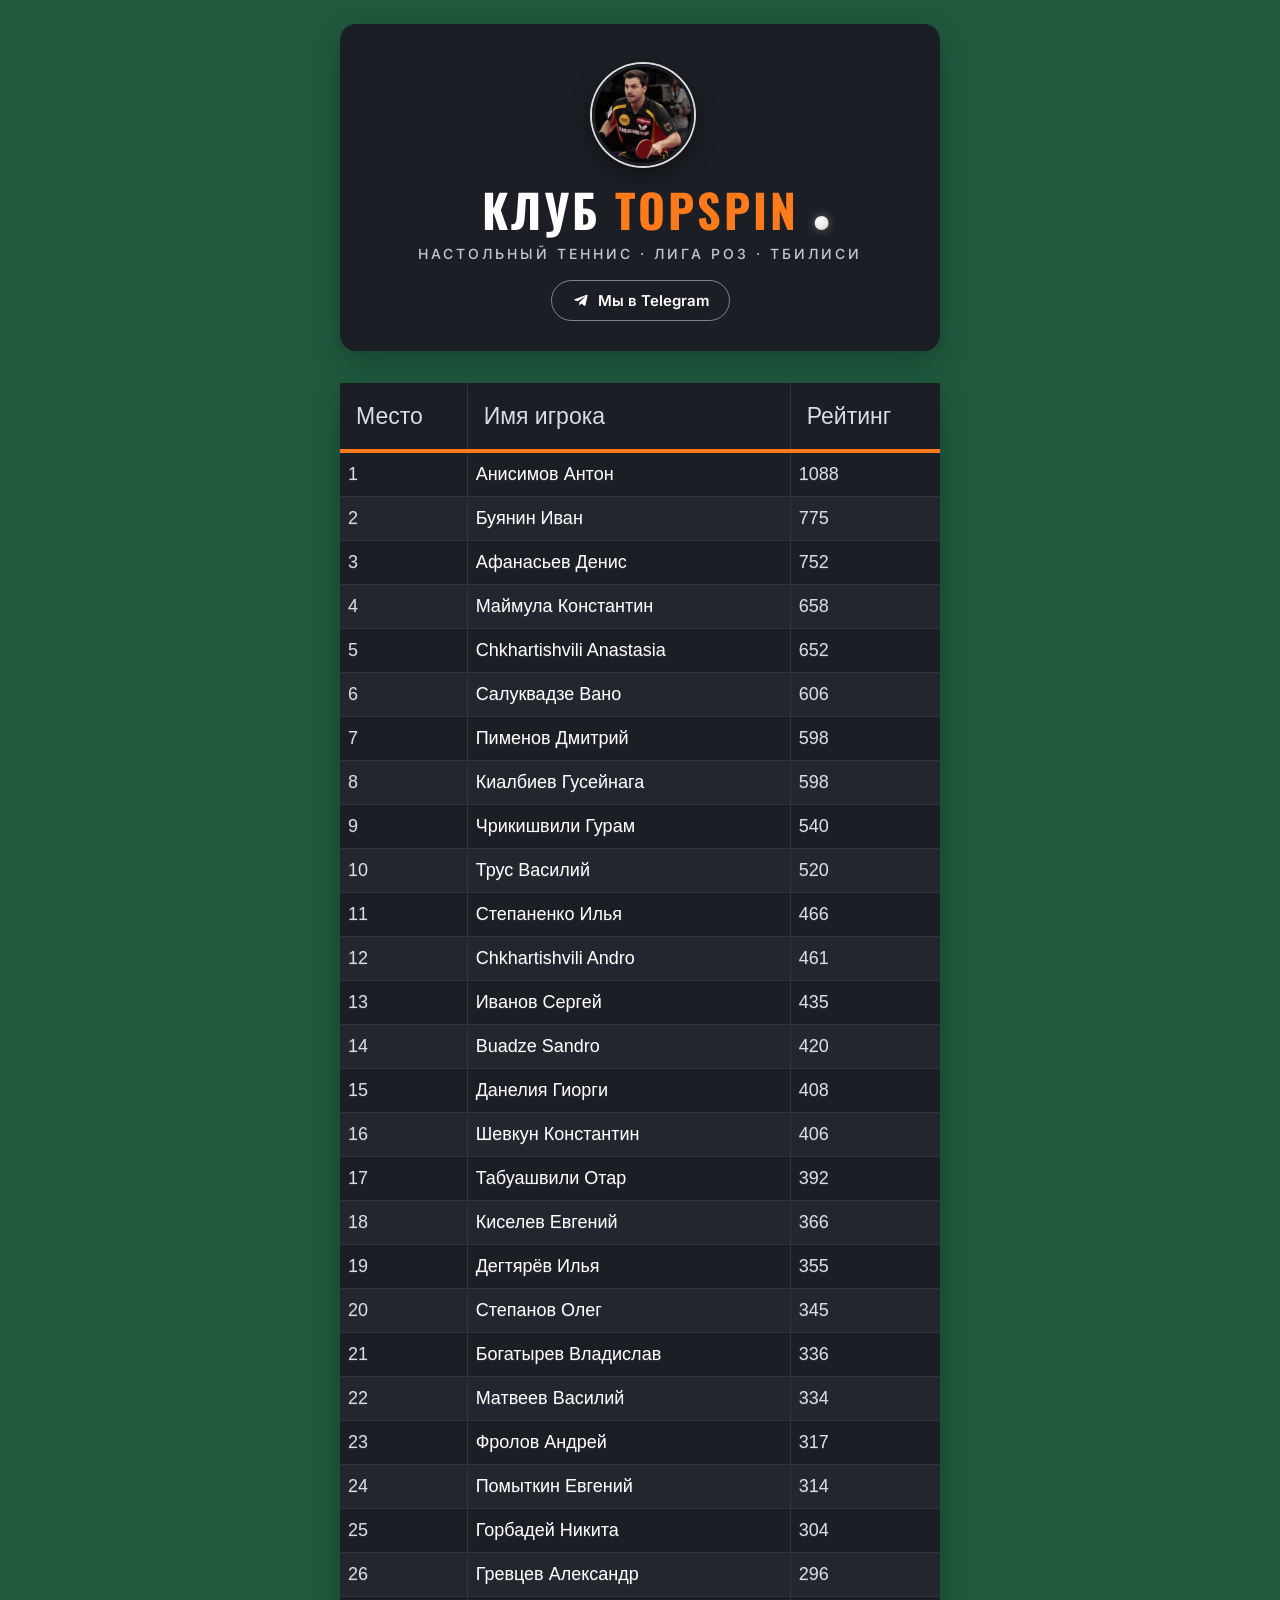
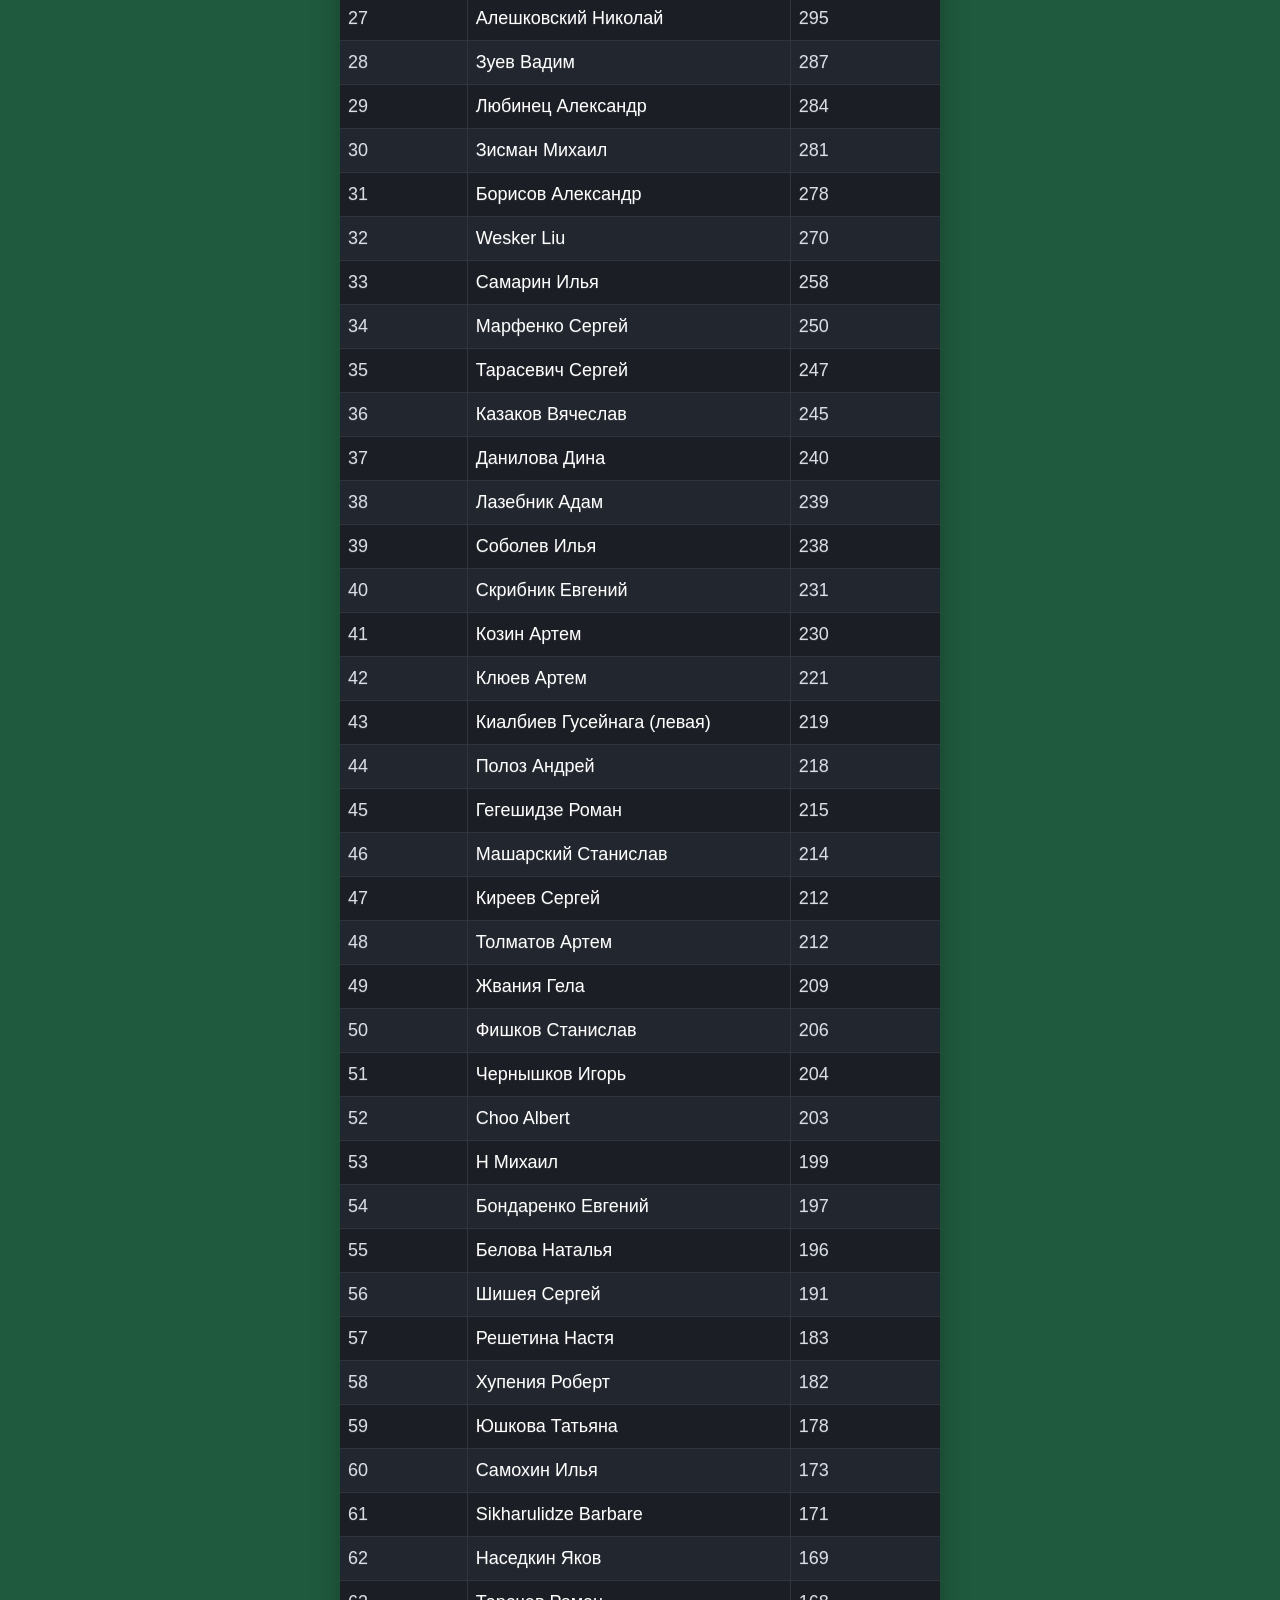
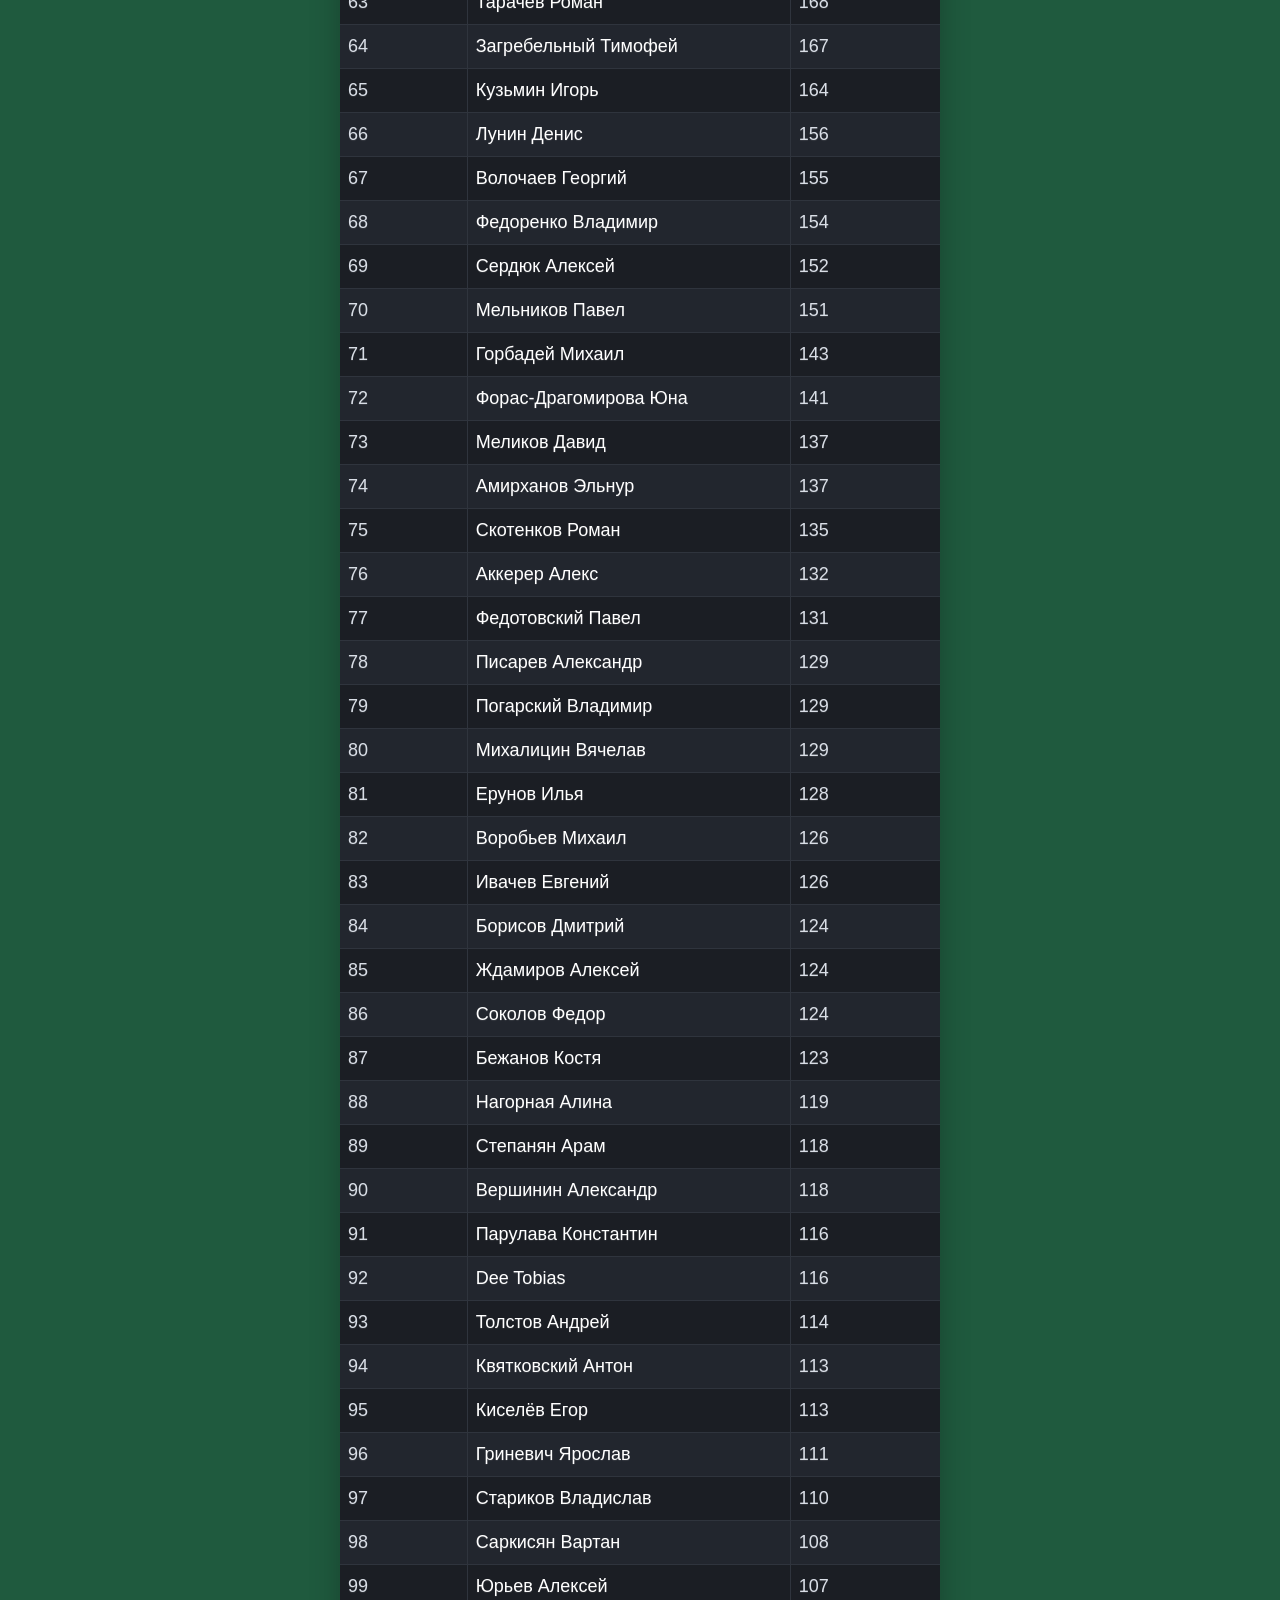
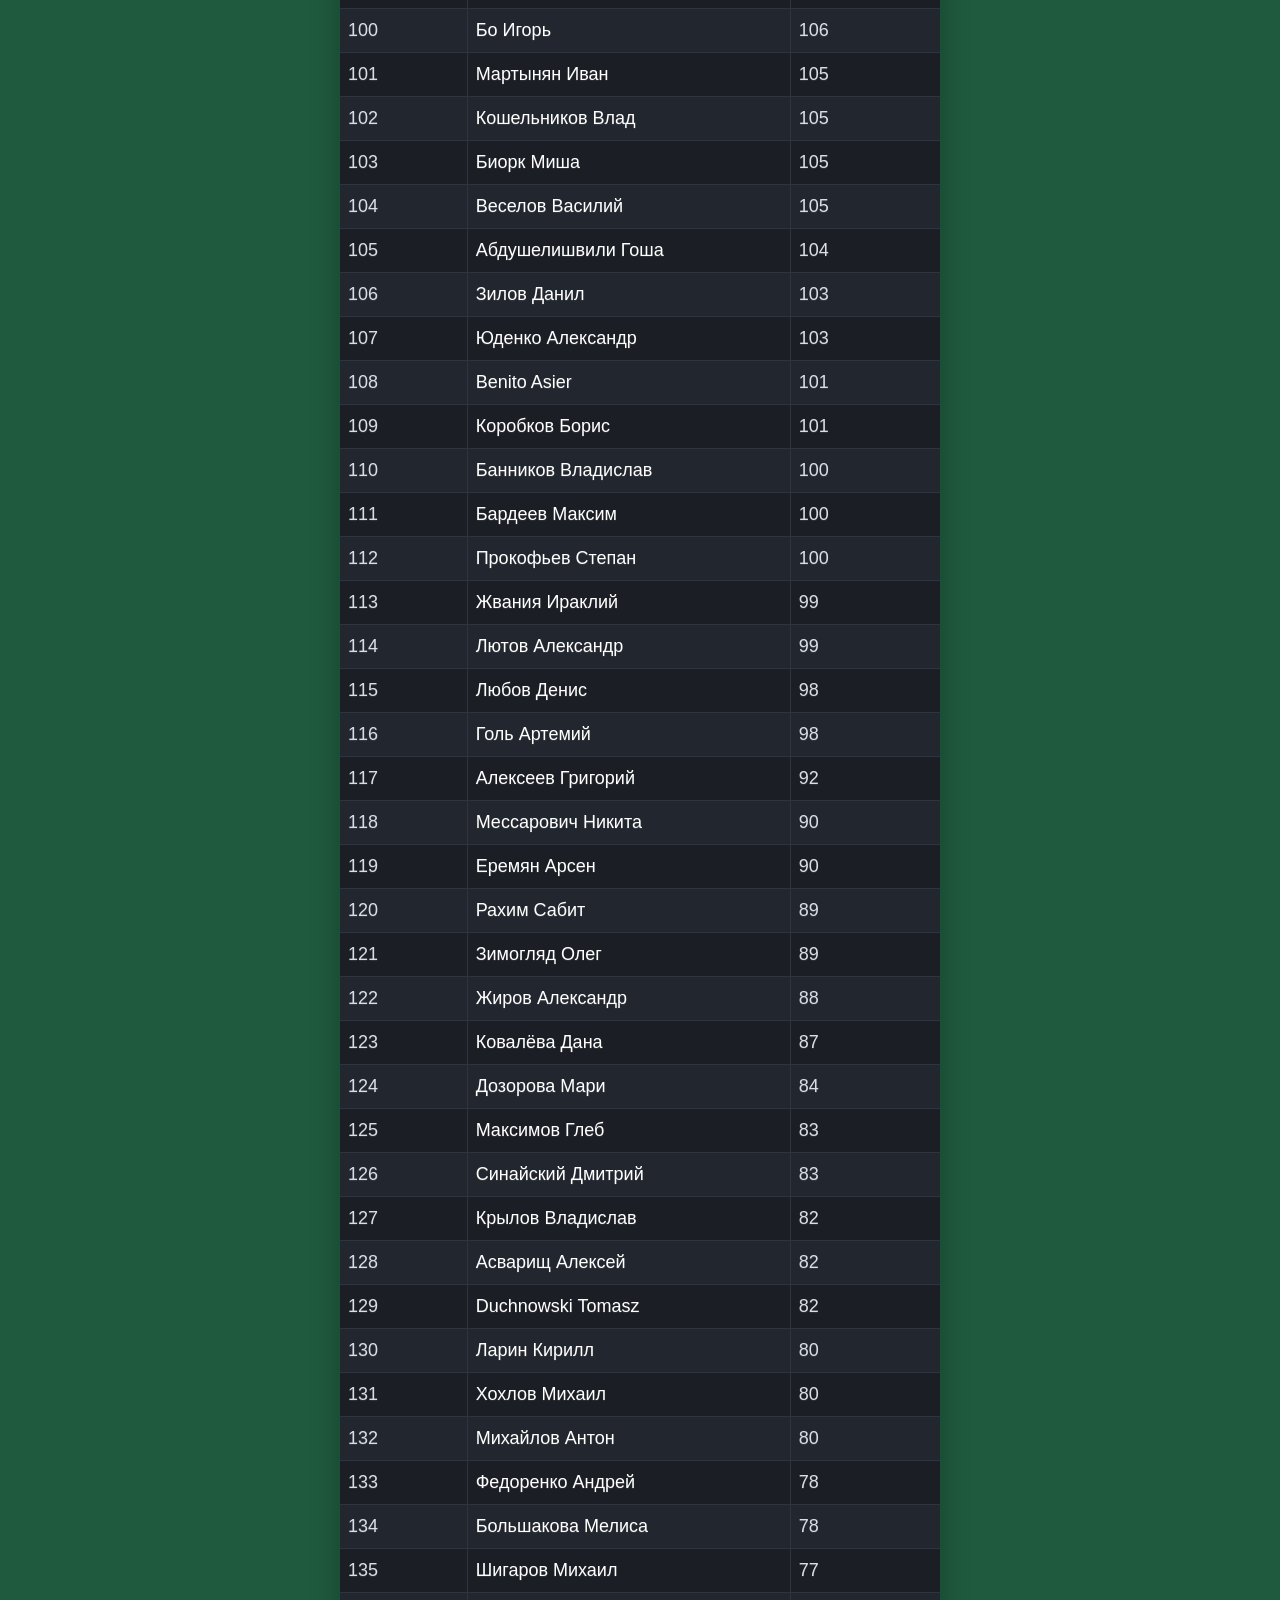
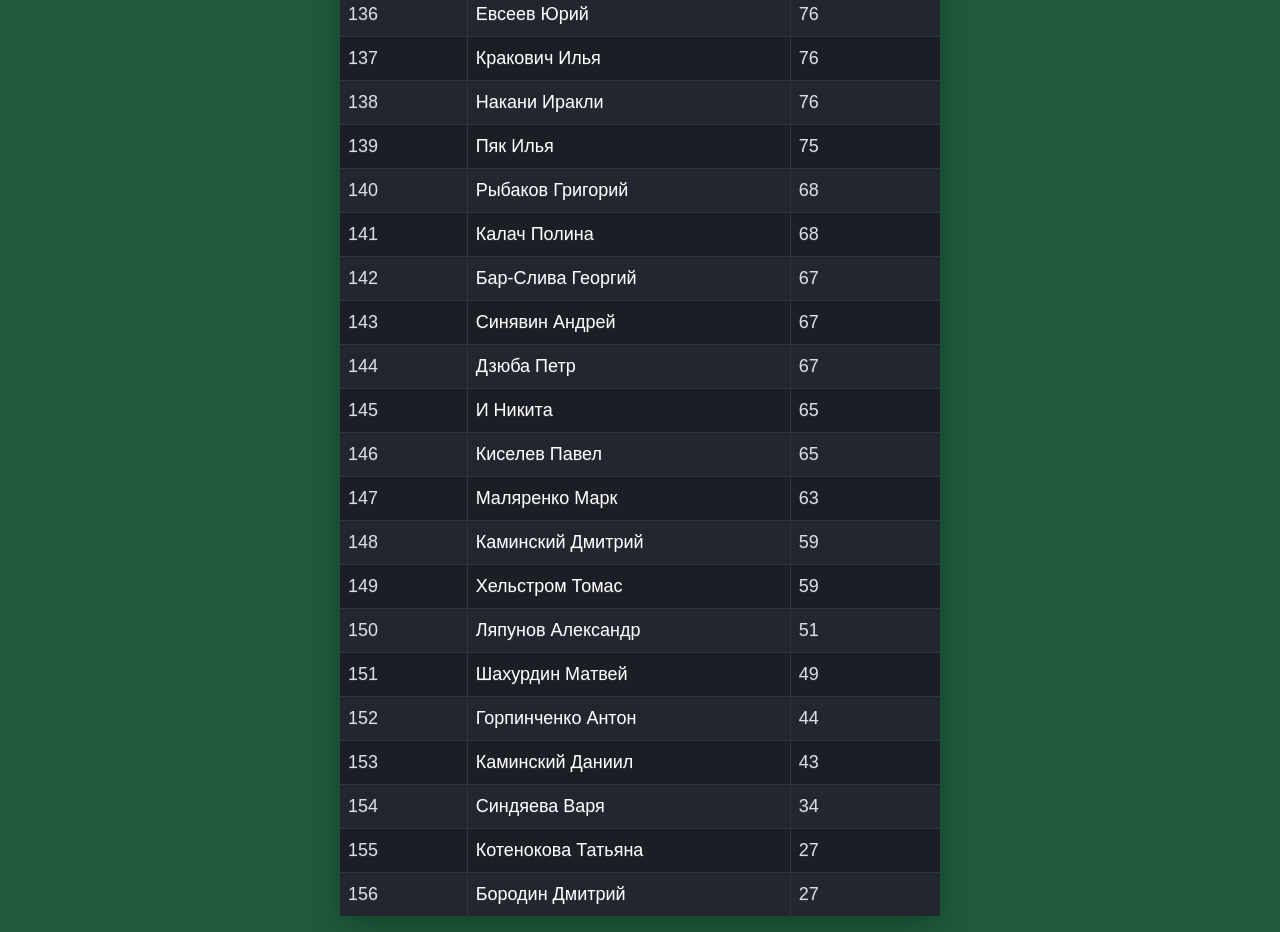
==== commit aa61c726: "Redesign header and table: dark theme, green background, bouncing ball title" ====
--- a/index.html
+++ b/index.html
@@ -7,11 +7,14 @@
     <meta name="description" content="Рейтинг клуба настольного тенниса Topspin, Тбилиси.">
     <link rel="icon" type="image/png" sizes="32x32" href="images/favicon-32.png">
     <link rel="apple-touch-icon" href="images/apple-touch-icon.png">
+    <link rel="preconnect" href="https://fonts.googleapis.com">
+    <link rel="preconnect" href="https://fonts.gstatic.com" crossorigin>
+    <link href="https://fonts.googleapis.com/css2?family=Oswald:wght@700&family=Inter:wght@500;600&display=swap" rel="stylesheet">
     <style>
 
 
 body {
-  background-color: #eeffff;
+  background-color: #1f5a3e;
   font-family: "Roboto", helvetica, arial, sans-serif;
   font-size: 16px;
   font-weight: 400;
@@ -21,7 +24,7 @@
 /*** Table Styles **/
 
 .table-fill {
-  background: white;
+  background: #1b1e24;
   border-radius:3px;
   border-collapse: collapse;
   height: 320px;
@@ -29,15 +32,15 @@
   max-width: 600px;
   padding:5px;
   width: 100%;
-  box-shadow: 0 5px 10px rgba(0, 0, 0, 0.1);
+  box-shadow: 0 10px 30px rgba(0, 0, 0, 0.25);
 
 }
 
 th {
   color:#D5DDE5;
   background:#1b1e24;
-  border-bottom:4px solid #9ea7af;
-  border-right: 1px solid #343a45;
+  border-bottom:4px solid #ff7a1a;
+  border-right: 1px solid #2f343d;
   font-size:23px;
   font-weight: 100;
   padding:16px;
@@ -56,22 +59,26 @@
 }
 
 tr {
-  border-top: 1px solid #C1C3D1;
-  border-bottom: 1px solid #C1C3D1;
-  color:#666B85;
+  border-top: 1px solid #2f343d;
+  border-bottom: 1px solid #2f343d;
+  color:#d9dee6;
   font-size:16px;
   font-weight:normal;
   text-shadow: 0 1px 1px rgba(256, 256, 256, 0.1);
 }
 
 tr:hover td {
-  background:#4E5066;
+  background:#2e7d57;
   color:#FFFFFF;
-  border-top: 1px solid #22262e;
 }
 
 a {
-  color:#666B85;
+  color:#FFFFFF;
+}
+
+td a {
+  font-weight: 500;
+  text-decoration: none;
 }
 
 tr:hover a {
@@ -87,11 +94,11 @@
 }
 
 tr:nth-child(odd) td {
-  background:#EBEBEB;
+  background:#1b1e24;
 }
 
 tr:nth-child(odd):hover td {
-  background:#4E5066;
+  background:#2e7d57;
 }
 
 tr:last-child td:first-child {
@@ -103,14 +110,13 @@
 }
 
 td {
-  background:#FFFFFF;
+  background:#22262e;
   padding:8px;
   text-align:left;
   vertical-align:middle;
   font-weight:300;
   font-size:18px;
-  text-shadow: -1px -1px 1px rgba(0, 0, 0, 0.1);
-  border-right: 1px solid #C1C3D1;
+  border-right: 1px solid #2f343d;
 }
 
 td:last-child {
@@ -143,11 +149,24 @@
     
 body { margin: 0; padding: 1rem; line-height: 1.5; }
 main { max-width: 640px; margin: 0 auto; }
-.page-header { text-align: center; margin: 1.5rem 0 2rem; }
-.page-header h1 { font-size: clamp(1.4rem, 5vw, 2rem); margin: 0; }
-.page-header p { margin: .35rem 0; }
-.club-logo { display: inline-block; margin-bottom: .75rem; border-radius: 50%; }
-.club-logo img { display: block; width: 96px; height: 96px; border-radius: 50%; object-fit: cover; border: 3px solid #fff; box-shadow: 0 4px 12px rgba(0, 0, 0, .18); }
+.page-header { position: relative; overflow: hidden; isolation: isolate; box-sizing: border-box; max-width: 600px; margin: .5rem auto 2rem; padding: 36px 20px 30px;
+  border-radius: 16px; text-align: center; color: #fff; background: #1b1e24;
+  box-shadow: 0 10px 30px rgba(0, 0, 0, .25); }
+.club-logo { display: block; width: 104px; height: 104px; margin: 0 auto 16px; border-radius: 50%; }
+.club-logo img { display: block; width: 96px; height: 96px; margin: 4px; border-radius: 50%; object-fit: cover; border: 3px solid #1b1e24;
+  box-shadow: 0 0 0 2px rgba(255, 255, 255, .85), 0 8px 24px rgba(0, 0, 0, .45); }
+.page-header h1 { position: relative; margin: 0; font: 700 clamp(30px, 7vw, 46px)/1.1 "Oswald", "Arial Narrow", sans-serif;
+  text-transform: uppercase; letter-spacing: 3px; }
+.page-header h1 em { font-style: normal; color: #ff7a1a; }
+.page-header p { margin: 10px 0 0; font: 500 14px "Inter", sans-serif; color: #c2c8d3; text-transform: uppercase; letter-spacing: 3px; }
+.page-header .tg { display: inline-flex; align-items: center; gap: 8px; margin-top: 18px; padding: 10px 20px; border-radius: 999px; color: #fff;
+  text-decoration: none; font: 600 15px "Inter", sans-serif; border: 1.5px solid rgba(255, 255, 255, .45); transition: background .2s, border-color .2s; }
+.page-header .tg:hover { background: #229ed9; border-color: #229ed9; }
+.page-header .tg svg { width: 18px; height: 18px; }
+.title-baseline { display: inline-block; width: 0; height: 0; }
+.hop-ball { position: absolute; left: 0; top: 0; pointer-events: none; opacity: 0; }
+.hop-ball i { display: block; width: var(--d, 14px); height: var(--d, 14px); margin: calc(var(--d, 14px) / -2) 0 0 calc(var(--d, 14px) / -2);
+  border-radius: 50%; background: radial-gradient(circle at 35% 30%, #fff, #e6e6e3 60%, #b3b3ae); box-shadow: 0 0 10px rgba(255, 255, 255, .35); }
 a:focus-visible { outline: 3px solid #176b9c; outline-offset: 3px; }
 @media (max-width: 480px) { th { font-size: 16px; padding: 10px 6px; } td { font-size: 15px; padding: 8px 6px; } }
 </style>
@@ -156,9 +175,9 @@
 <main>
 <header class="page-header">
 <a class="club-logo" href="https://t.me/+IAZEeebivcw2ZGRi" aria-label="Группа в Telegram"><img src="images/logo.jpg" alt="" width="96" height="96"></a>
-<h1>Клуб настольного тенниса «Topspin»</h1>
-<p>Лига Роз · Тбилиси, Грузия</p>
-<p><a href="https://t.me/+IAZEeebivcw2ZGRi">Мы в Telegram</a></p>
+<h1 id="club-title" aria-label="Клуб Topspin">Клуб <em>Topspin</em></h1>
+<p>Настольный теннис · Лига Роз · Тбилиси</p>
+<a class="tg" href="https://t.me/+IAZEeebivcw2ZGRi"><svg viewBox="0 0 24 24" fill="currentColor" aria-hidden="true"><path d="M9.8 15.3 9.6 19c.4 0 .6-.2.8-.4l2-1.9 4.1 3c.8.4 1.3.2 1.5-.7l2.7-12.7c.3-1.1-.4-1.6-1.1-1.3L3.6 10.9c-1.1.4-1 1-.2 1.3l4.1 1.3 9.5-6c.4-.3.9-.1.6.2z"/></svg>Мы в Telegram</a>
 </header>
 <table align="center" class="table-fill">
     <thead>
@@ -952,5 +971,98 @@
     </tbody>
 </table>
 </main>
+<script>
+// Мяч прыгает по верху букв названия, после последней падает на линию букв и останавливается.
+(function () {
+  var h = document.getElementById('club-title');
+  if (!h || !h.getBoundingClientRect) return;
+  var letters = [];
+  (function split(node) {
+    Array.prototype.slice.call(node.childNodes).forEach(function (n) {
+      if (n.nodeType === 3) {
+        var f = document.createDocumentFragment();
+        Array.from(n.textContent).forEach(function (c) {
+          var sp = document.createElement('span');
+          sp.textContent = c; sp.setAttribute('aria-hidden', 'true');
+          if (c.trim()) letters.push(sp);
+          f.appendChild(sp);
+        });
+        n.replaceWith(f);
+      } else split(n);
+    });
+  })(h);
+  if (!letters.length) return;
+  var base = document.createElement('span'); base.className = 'title-baseline'; h.appendChild(base);
+  var ball = document.createElement('span'); ball.className = 'hop-ball'; ball.setAttribute('aria-hidden', 'true');
+  var inner = document.createElement('i'); ball.appendChild(inner); h.appendChild(ball);
+  var anims = [];
+
+  function geometry() {
+    var hr = h.getBoundingClientRect(), cs = getComputedStyle(h);
+    var fs = parseFloat(cs.fontSize);
+    var ctx = document.createElement('canvas').getContext('2d');
+    ctx.font = cs.fontWeight + ' ' + cs.fontSize + ' ' + cs.fontFamily;
+    var m = ctx.measureText('K');
+    var capH = m.actualBoundingBoxAscent || fs * 0.72;
+    var last = letters[letters.length - 1].getBoundingClientRect();
+    var delta = base.getBoundingClientRect().top - last.bottom;   // расстояние от низа строки до базовой линии
+    var d = Math.max(10, Math.round(fs * 0.3)), R = d / 2;
+    ball.style.setProperty('--d', d + 'px');
+    var pts = letters.map(function (s) {
+      var r = s.getBoundingClientRect();
+      return { x: r.left - hr.left + r.width / 2, y: r.bottom + delta - hr.top - capH - R, right: r.right - hr.left };
+    });
+    var lastP = pts[pts.length - 1];
+    var floorY = lastP.y + capH;                                  // мяч лежит на линии букв
+    var end = { x: lastP.right + R + fs * 0.35, y: floorY };
+    return { pts: pts, end: end, fs: fs };
+  }
+
+  function place(p) {
+    anims.forEach(function (a) { a.cancel(); }); anims = [];
+    ball.style.opacity = 1;
+    ball.style.transform = 'translateX(' + p.x + 'px)';
+    inner.style.transform = 'translateY(' + p.y + 'px)';
+  }
+
+  function play() {
+    var g = geometry(), H = g.fs * 0.55, k = 135 / Math.sqrt(H);
+    var UP = 'cubic-bezier(.25,.46,.45,.94)', DOWN = 'cubic-bezier(.55,.085,.68,.53)';
+    var kx = [], ky = [], t = 0, cur;
+    function key(x, y, easing, op) { kx.push({ t: t, transform: 'translateX(' + x + 'px)', opacity: op == null ? 1 : op }); ky.push({ t: t, transform: 'translateY(' + y + 'px)', easing: easing }); cur = { x: x, y: y }; }
+    function hop(to, height) {
+      var peak = Math.min(cur.y, to.y) - height;
+      var tu = k * Math.sqrt(cur.y - peak), td = k * Math.sqrt(to.y - peak), x0 = cur.x;
+      t += tu; key(x0 + (to.x - x0) * tu / (tu + td), peak, DOWN);
+      t += td; key(to.x, to.y, UP);
+    }
+    var first = g.pts[0];
+    key(first.x - g.fs * 1.4, first.y - H * 2.2, DOWN, 0);       // влетает слева сверху
+    t += k * Math.sqrt(H * 2.2); key(first.x, first.y, UP);
+    for (var i = 1; i < g.pts.length; i++) hop(g.pts[i], H);
+    hop(g.end, H * 0.8);                                          // падает с N на линию
+    var e = g.end, dx = g.fs * 0.18;
+    hop({ x: e.x + dx, y: e.y }, H * 0.3);                        // два затухающих отскока
+    hop({ x: e.x + dx * 1.5, y: e.y }, H * 0.1);
+    var T = t;
+    function off(a) { return a.map(function (f) { var o = Object.assign({}, f); o.offset = f.t / T; delete o.t; return o; }); }
+    ball.style.opacity = '';
+    anims = [ball.animate(off(kx), { duration: T, fill: 'forwards' }),
+             inner.animate(off(ky), { duration: T, fill: 'forwards' })];
+    anims[0].onfinish = function () { place(cur); };
+  }
+
+  var reduce = window.matchMedia && matchMedia('(prefers-reduced-motion: reduce)').matches;
+  function rest() { place(geometry().end); }
+  var started = false;
+  function start() {
+    if (started) return; started = true;
+    if (reduce || !ball.animate) rest(); else play();
+    var w = window.innerWidth;
+    window.addEventListener('resize', function () { if (window.innerWidth !== w) { w = window.innerWidth; rest(); } });
+  }
+  (document.fonts && document.fonts.ready ? document.fonts.ready : Promise.resolve()).then(function () { setTimeout(start, 500); });
+})();
+</script>
 </body>
 </html>
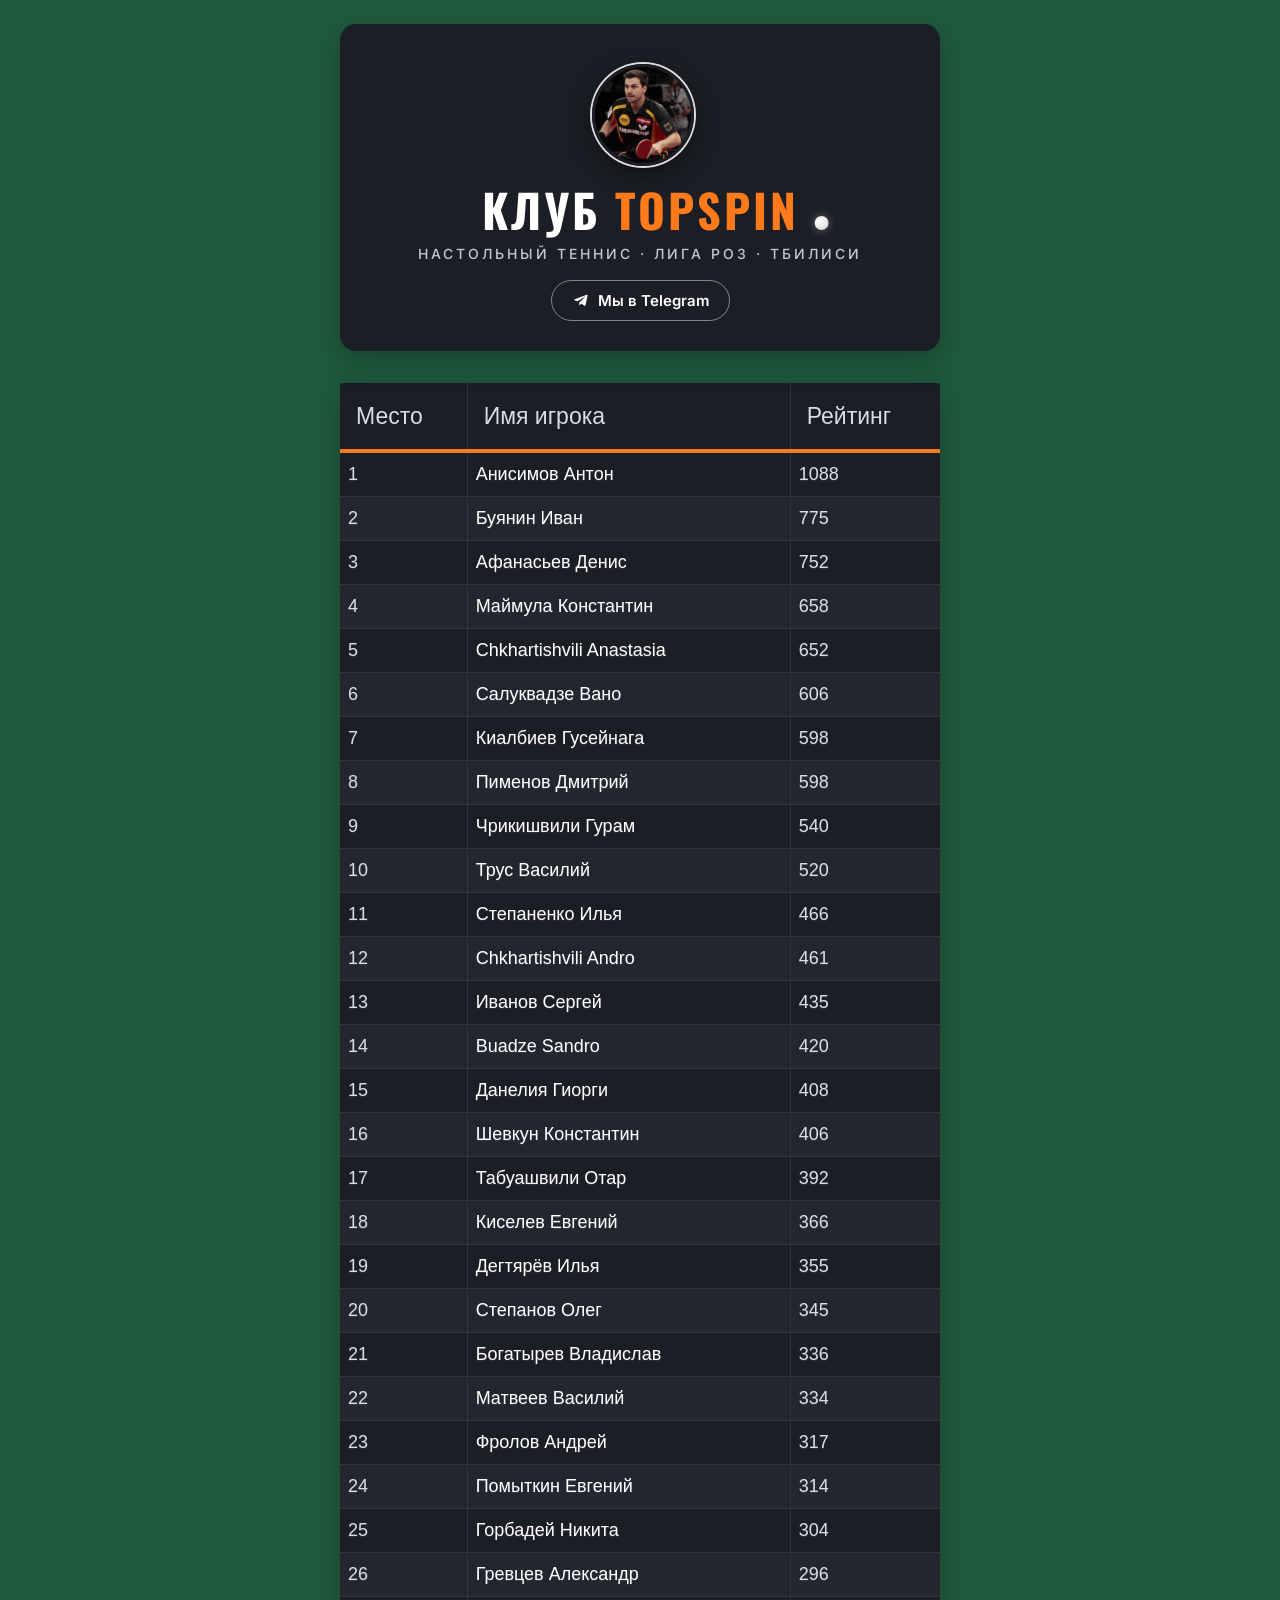
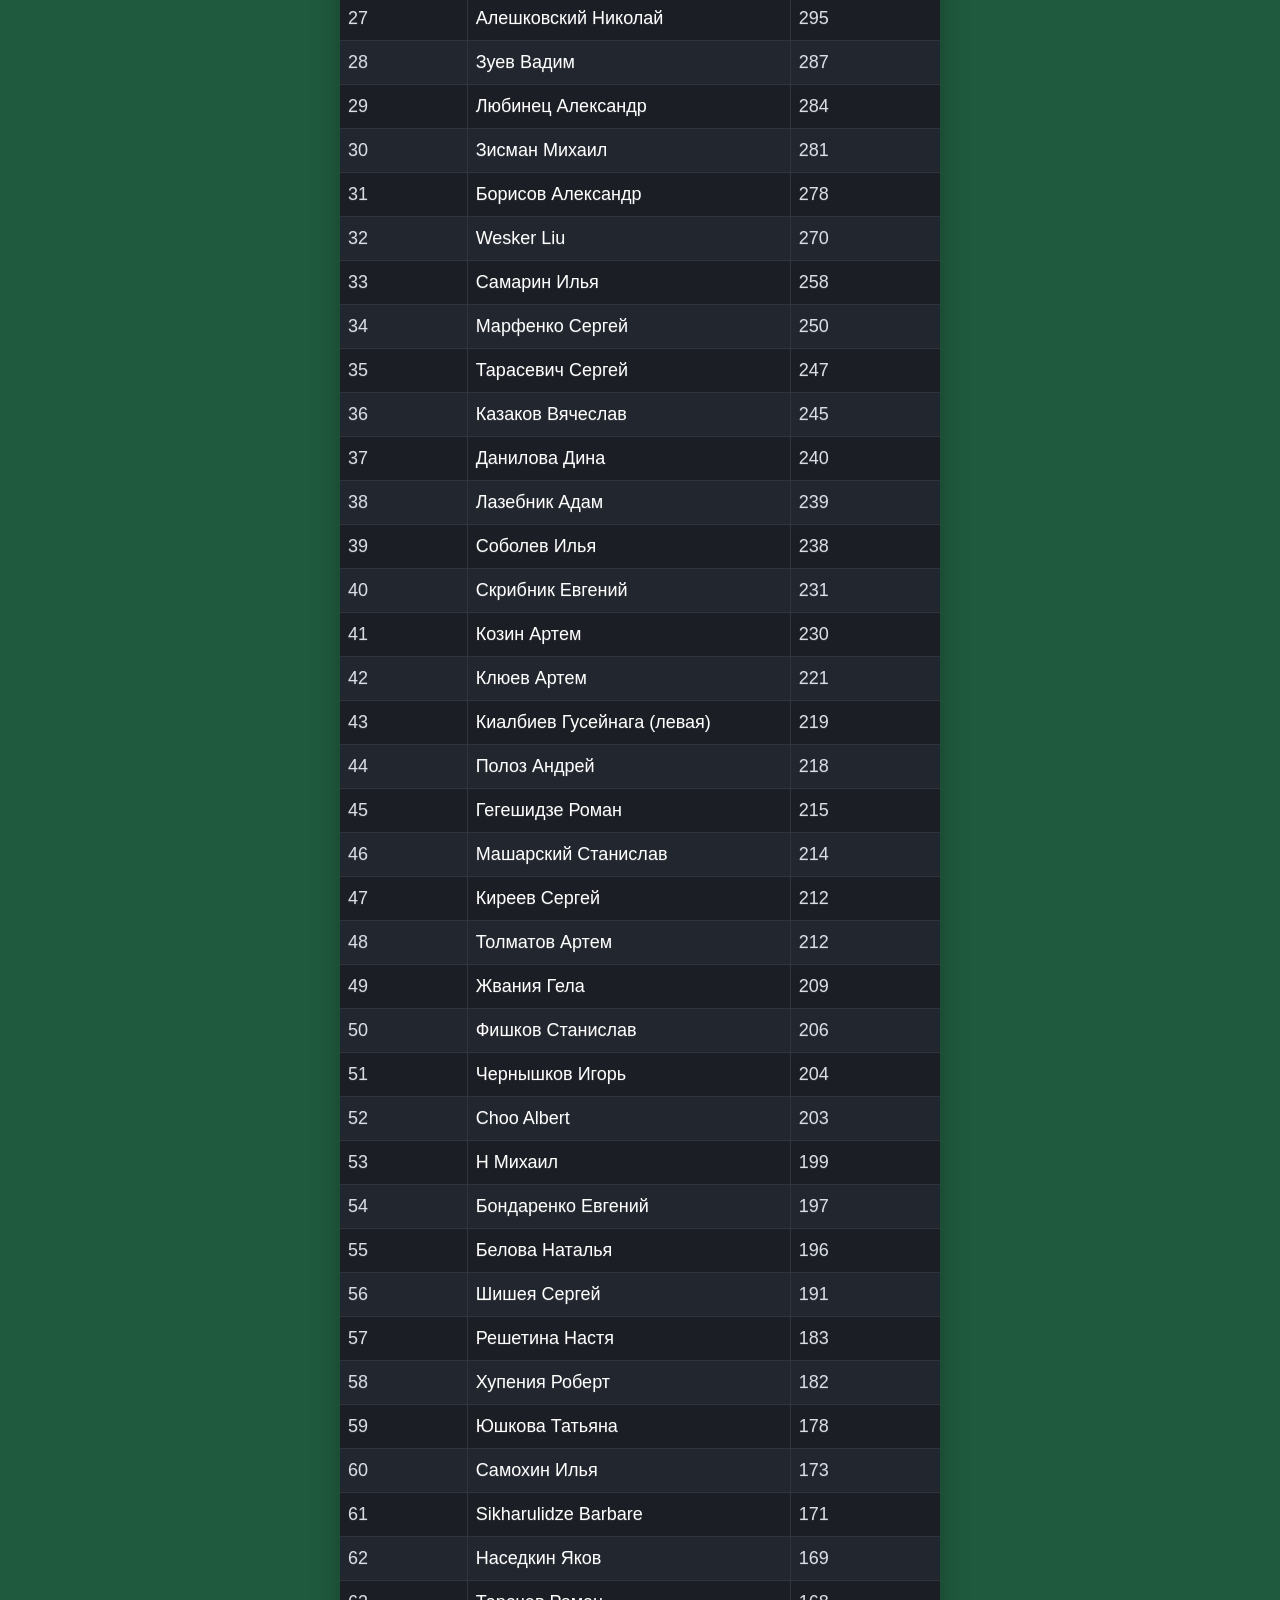
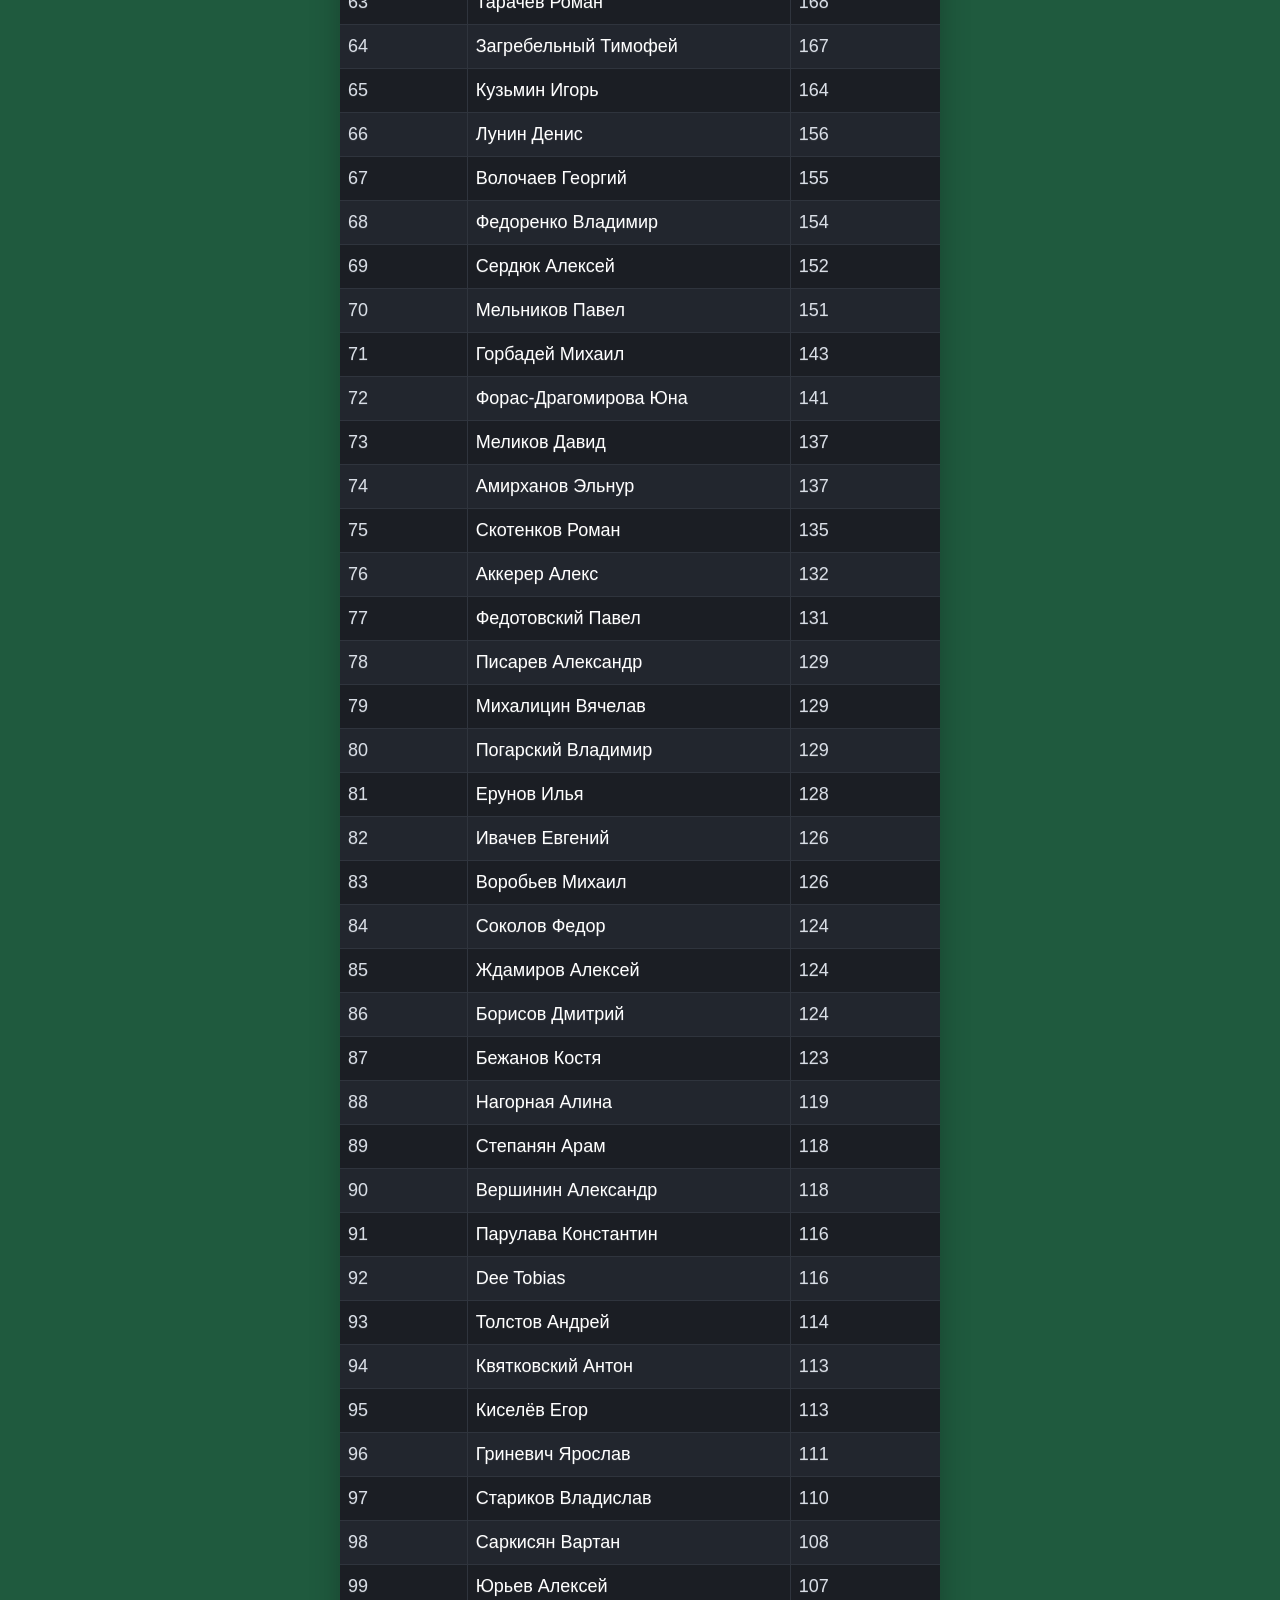
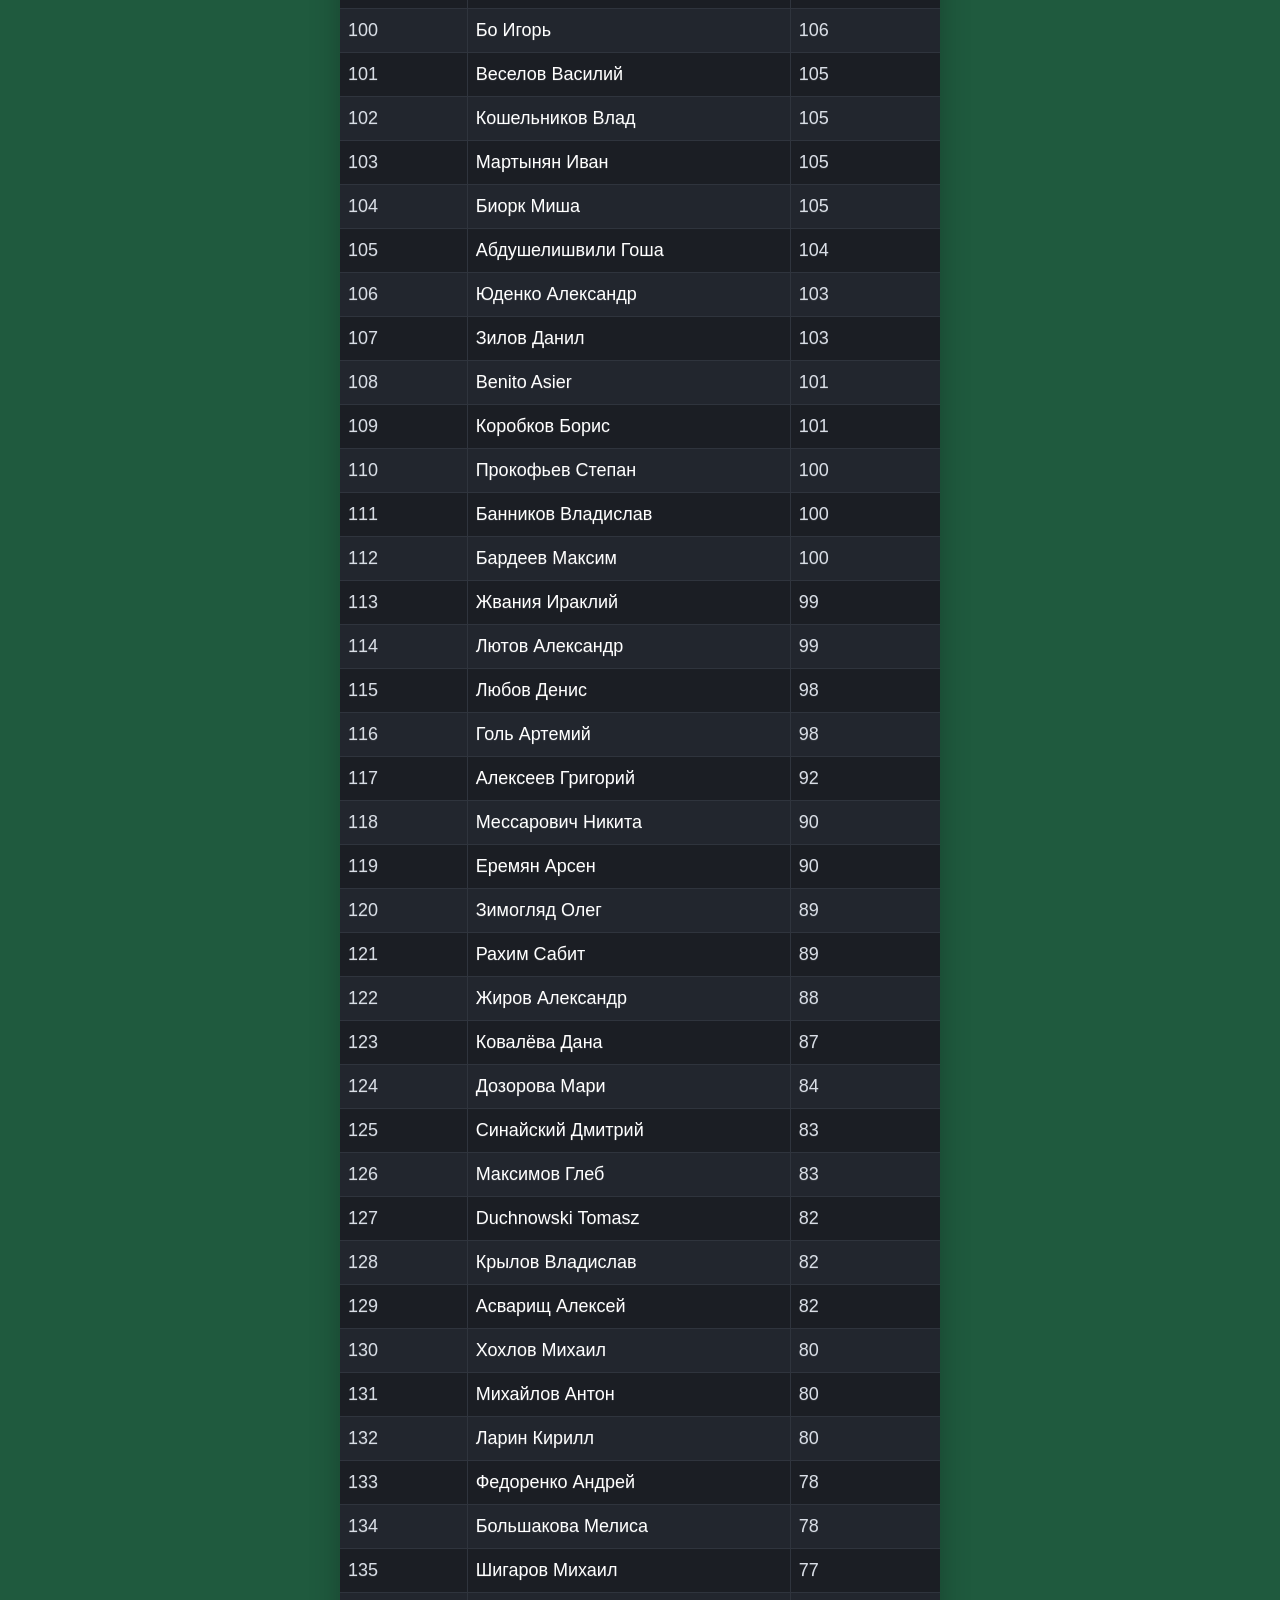
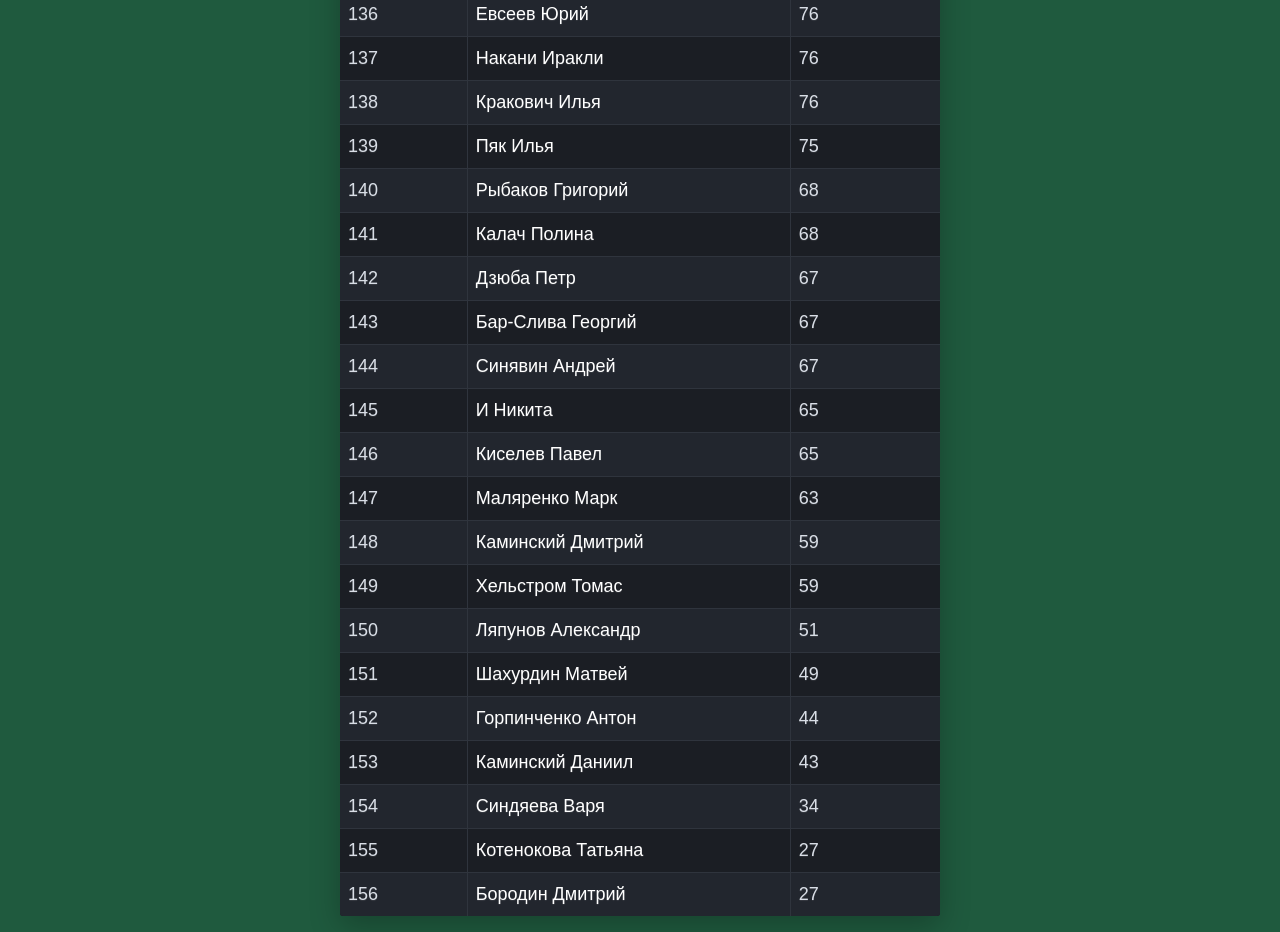
==== commit d0529d25: "Move rating calculation into the repository and rebuild charts from results The site is now generate" ====
--- a/index.html
+++ b/index.html
@@ -188,786 +188,788 @@
     </tr>
     </thead>
     <tbody class="table-hover">
-<tr  class="text-left">
+<!-- standings:start (generated by `python -m topspin build`) -->
+<tr>
 <td>1</td>
 <td><a href="charts/61.svg">Анисимов Антон</a></td>
 <td>1088</td>
 </tr>
-<tr  class="text-left">
+<tr>
 <td>2</td>
 <td><a href="charts/106.svg">Буянин Иван</a></td>
 <td>775</td>
 </tr>
-<tr  class="text-left">
+<tr>
 <td>3</td>
 <td><a href="charts/22.svg">Афанасьев Денис</a></td>
 <td>752</td>
 </tr>
-<tr  class="text-left">
+<tr>
 <td>4</td>
 <td><a href="charts/35.svg">Маймула Константин</a></td>
 <td>658</td>
 </tr>
-<tr  class="text-left">
+<tr>
 <td>5</td>
 <td><a href="charts/70.svg">Chkhartishvili Anastasia</a></td>
 <td>652</td>
 </tr>
-<tr  class="text-left">
+<tr>
 <td>6</td>
 <td><a href="charts/122.svg">Салуквадзе Вано</a></td>
 <td>606</td>
 </tr>
-<tr  class="text-left">
+<tr>
 <td>7</td>
+<td><a href="charts/20.svg">Киалбиев Гусейнага</a></td>
+<td>598</td>
+</tr>
+<tr>
+<td>8</td>
 <td><a href="charts/95.svg">Пименов Дмитрий</a></td>
 <td>598</td>
 </tr>
-<tr  class="text-left">
-<td>8</td>
-<td><a href="charts/20.svg">Киалбиев Гусейнага</a></td>
-<td>598</td>
-</tr>
-<tr  class="text-left">
+<tr>
 <td>9</td>
 <td><a href="charts/126.svg">Чрикишвили Гурам</a></td>
 <td>540</td>
 </tr>
-<tr  class="text-left">
+<tr>
 <td>10</td>
 <td><a href="charts/13.svg">Трус Василий</a></td>
 <td>520</td>
 </tr>
-<tr  class="text-left">
+<tr>
 <td>11</td>
 <td><a href="charts/156.svg">Степаненко Илья</a></td>
 <td>466</td>
 </tr>
-<tr  class="text-left">
+<tr>
 <td>12</td>
 <td><a href="charts/86.svg">Chkhartishvili Andro</a></td>
 <td>461</td>
 </tr>
-<tr  class="text-left">
+<tr>
 <td>13</td>
 <td><a href="charts/108.svg">Иванов Сергей</a></td>
 <td>435</td>
 </tr>
-<tr  class="text-left">
+<tr>
 <td>14</td>
 <td><a href="charts/65.svg">Buadze Sandro</a></td>
 <td>420</td>
 </tr>
-<tr  class="text-left">
+<tr>
 <td>15</td>
 <td><a href="charts/91.svg">Данелия Гиорги</a></td>
 <td>408</td>
 </tr>
-<tr  class="text-left">
+<tr>
 <td>16</td>
 <td><a href="charts/62.svg">Шевкун Константин</a></td>
 <td>406</td>
 </tr>
-<tr  class="text-left">
+<tr>
 <td>17</td>
 <td><a href="charts/123.svg">Табуашвили Отар</a></td>
 <td>392</td>
 </tr>
-<tr  class="text-left">
+<tr>
 <td>18</td>
 <td><a href="charts/102.svg">Киселев Евгений</a></td>
 <td>366</td>
 </tr>
-<tr  class="text-left">
+<tr>
 <td>19</td>
 <td><a href="charts/105.svg">Дегтярёв Илья</a></td>
 <td>355</td>
 </tr>
-<tr  class="text-left">
+<tr>
 <td>20</td>
 <td><a href="charts/44.svg">Степанов Олег</a></td>
 <td>345</td>
 </tr>
-<tr  class="text-left">
+<tr>
 <td>21</td>
 <td><a href="charts/88.svg">Богатырев Владислав</a></td>
 <td>336</td>
 </tr>
-<tr  class="text-left">
+<tr>
 <td>22</td>
 <td><a href="charts/125.svg">Матвеев Василий</a></td>
 <td>334</td>
 </tr>
-<tr  class="text-left">
+<tr>
 <td>23</td>
 <td><a href="charts/8.svg">Фролов Андрей</a></td>
 <td>317</td>
 </tr>
-<tr  class="text-left">
+<tr>
 <td>24</td>
 <td><a href="charts/107.svg">Помыткин Евгений</a></td>
 <td>314</td>
 </tr>
-<tr  class="text-left">
+<tr>
 <td>25</td>
 <td><a href="charts/124.svg">Горбадей Никита</a></td>
 <td>304</td>
 </tr>
-<tr  class="text-left">
+<tr>
 <td>26</td>
 <td><a href="charts/2.svg">Гревцев Александр</a></td>
 <td>296</td>
 </tr>
-<tr  class="text-left">
+<tr>
 <td>27</td>
 <td><a href="charts/43.svg">Алешковский Николай</a></td>
 <td>295</td>
 </tr>
-<tr  class="text-left">
+<tr>
 <td>28</td>
 <td><a href="charts/100.svg">Зуев Вадим</a></td>
 <td>287</td>
 </tr>
-<tr  class="text-left">
+<tr>
 <td>29</td>
 <td><a href="charts/121.svg">Любинец Александр</a></td>
 <td>284</td>
 </tr>
-<tr  class="text-left">
+<tr>
 <td>30</td>
 <td><a href="charts/40.svg">Зисман Михаил</a></td>
 <td>281</td>
 </tr>
-<tr  class="text-left">
+<tr>
 <td>31</td>
 <td><a href="charts/58.svg">Борисов Александр</a></td>
 <td>278</td>
 </tr>
-<tr  class="text-left">
+<tr>
 <td>32</td>
 <td><a href="charts/153.svg">Wesker Liu</a></td>
 <td>270</td>
 </tr>
-<tr  class="text-left">
+<tr>
 <td>33</td>
 <td><a href="charts/30.svg">Самарин Илья</a></td>
 <td>258</td>
 </tr>
-<tr  class="text-left">
+<tr>
 <td>34</td>
 <td><a href="charts/49.svg">Марфенко Сергей</a></td>
 <td>250</td>
 </tr>
-<tr  class="text-left">
+<tr>
 <td>35</td>
 <td><a href="charts/1.svg">Тарасевич Сергей</a></td>
 <td>247</td>
 </tr>
-<tr  class="text-left">
+<tr>
 <td>36</td>
 <td><a href="charts/16.svg">Казаков Вячеслав</a></td>
 <td>245</td>
 </tr>
-<tr  class="text-left">
+<tr>
 <td>37</td>
 <td><a href="charts/110.svg">Данилова Дина</a></td>
 <td>240</td>
 </tr>
-<tr  class="text-left">
+<tr>
 <td>38</td>
 <td><a href="charts/72.svg">Лазебник Адам</a></td>
 <td>239</td>
 </tr>
-<tr  class="text-left">
+<tr>
 <td>39</td>
 <td><a href="charts/32.svg">Соболев Илья</a></td>
 <td>238</td>
 </tr>
-<tr  class="text-left">
+<tr>
 <td>40</td>
 <td><a href="charts/26.svg">Скрибник Евгений</a></td>
 <td>231</td>
 </tr>
-<tr  class="text-left">
+<tr>
 <td>41</td>
 <td><a href="charts/10.svg">Козин Артем</a></td>
 <td>230</td>
 </tr>
-<tr  class="text-left">
+<tr>
 <td>42</td>
 <td><a href="charts/83.svg">Клюев Артем</a></td>
 <td>221</td>
 </tr>
-<tr  class="text-left">
+<tr>
 <td>43</td>
 <td><a href="charts/21.svg">Киалбиев Гусейнага (левая)</a></td>
 <td>219</td>
 </tr>
-<tr  class="text-left">
+<tr>
 <td>44</td>
 <td><a href="charts/6.svg">Полоз Андрей</a></td>
 <td>218</td>
 </tr>
-<tr  class="text-left">
+<tr>
 <td>45</td>
 <td><a href="charts/92.svg">Гегешидзе Роман</a></td>
 <td>215</td>
 </tr>
-<tr  class="text-left">
+<tr>
 <td>46</td>
 <td><a href="charts/146.svg">Машарский Станислав</a></td>
 <td>214</td>
 </tr>
-<tr  class="text-left">
+<tr>
 <td>47</td>
 <td><a href="charts/48.svg">Киреев Сергей</a></td>
 <td>212</td>
 </tr>
-<tr  class="text-left">
+<tr>
 <td>48</td>
 <td><a href="charts/67.svg">Толматов Артем</a></td>
 <td>212</td>
 </tr>
-<tr  class="text-left">
+<tr>
 <td>49</td>
 <td><a href="charts/17.svg">Жвания Гела</a></td>
 <td>209</td>
 </tr>
-<tr  class="text-left">
+<tr>
 <td>50</td>
 <td><a href="charts/52.svg">Фишков Станислав</a></td>
 <td>206</td>
 </tr>
-<tr  class="text-left">
+<tr>
 <td>51</td>
 <td><a href="charts/82.svg">Чернышков Игорь</a></td>
 <td>204</td>
 </tr>
-<tr  class="text-left">
+<tr>
 <td>52</td>
 <td><a href="charts/149.svg">Choo Albert</a></td>
 <td>203</td>
 </tr>
-<tr  class="text-left">
+<tr>
 <td>53</td>
 <td><a href="charts/111.svg">Н Михаил</a></td>
 <td>199</td>
 </tr>
-<tr  class="text-left">
+<tr>
 <td>54</td>
 <td><a href="charts/25.svg">Бондаренко Евгений</a></td>
 <td>197</td>
 </tr>
-<tr  class="text-left">
+<tr>
 <td>55</td>
 <td><a href="charts/104.svg">Белова Наталья</a></td>
 <td>196</td>
 </tr>
-<tr  class="text-left">
+<tr>
 <td>56</td>
 <td><a href="charts/50.svg">Шишея Сергей</a></td>
 <td>191</td>
 </tr>
-<tr  class="text-left">
+<tr>
 <td>57</td>
 <td><a href="charts/89.svg">Решетина Настя</a></td>
 <td>183</td>
 </tr>
-<tr  class="text-left">
+<tr>
 <td>58</td>
 <td><a href="charts/47.svg">Хупения Роберт</a></td>
 <td>182</td>
 </tr>
-<tr  class="text-left">
+<tr>
 <td>59</td>
 <td><a href="charts/54.svg">Юшкова Татьяна</a></td>
 <td>178</td>
 </tr>
-<tr  class="text-left">
+<tr>
 <td>60</td>
 <td><a href="charts/31.svg">Самохин Илья</a></td>
 <td>173</td>
 </tr>
-<tr  class="text-left">
+<tr>
 <td>61</td>
 <td><a href="charts/129.svg">Sikharulidze Barbare</a></td>
 <td>171</td>
 </tr>
-<tr  class="text-left">
+<tr>
 <td>62</td>
 <td><a href="charts/69.svg">Наседкин Яков</a></td>
 <td>169</td>
 </tr>
-<tr  class="text-left">
+<tr>
 <td>63</td>
 <td><a href="charts/75.svg">Тарачев Роман</a></td>
 <td>168</td>
 </tr>
-<tr  class="text-left">
+<tr>
 <td>64</td>
 <td><a href="charts/150.svg">Загребельный Тимофей</a></td>
 <td>167</td>
 </tr>
-<tr  class="text-left">
+<tr>
 <td>65</td>
 <td><a href="charts/136.svg">Кузьмин Игорь</a></td>
 <td>164</td>
 </tr>
-<tr  class="text-left">
+<tr>
 <td>66</td>
 <td><a href="charts/23.svg">Лунин Денис</a></td>
 <td>156</td>
 </tr>
-<tr  class="text-left">
+<tr>
 <td>67</td>
 <td><a href="charts/147.svg">Волочаев Георгий</a></td>
 <td>155</td>
 </tr>
-<tr  class="text-left">
+<tr>
 <td>68</td>
 <td><a href="charts/145.svg">Федоренко Владимир</a></td>
 <td>154</td>
 </tr>
-<tr  class="text-left">
+<tr>
 <td>69</td>
 <td><a href="charts/5.svg">Сердюк Алексей</a></td>
 <td>152</td>
 </tr>
-<tr  class="text-left">
+<tr>
 <td>70</td>
 <td><a href="charts/127.svg">Мельников Павел</a></td>
 <td>151</td>
 </tr>
-<tr  class="text-left">
+<tr>
 <td>71</td>
 <td><a href="charts/137.svg">Горбадей Михаил</a></td>
 <td>143</td>
 </tr>
-<tr  class="text-left">
+<tr>
 <td>72</td>
 <td><a href="charts/59.svg">Форас-Драгомирова Юна</a></td>
 <td>141</td>
 </tr>
-<tr  class="text-left">
+<tr>
 <td>73</td>
 <td><a href="charts/116.svg">Меликов Давид</a></td>
 <td>137</td>
 </tr>
-<tr  class="text-left">
+<tr>
 <td>74</td>
 <td><a href="charts/131.svg">Амирханов Эльнур</a></td>
 <td>137</td>
 </tr>
-<tr  class="text-left">
+<tr>
 <td>75</td>
 <td><a href="charts/81.svg">Скотенков Роман</a></td>
 <td>135</td>
 </tr>
-<tr  class="text-left">
+<tr>
 <td>76</td>
 <td><a href="charts/78.svg">Аккерер Алекс</a></td>
 <td>132</td>
 </tr>
-<tr  class="text-left">
+<tr>
 <td>77</td>
 <td><a href="charts/45.svg">Федотовский Павел</a></td>
 <td>131</td>
 </tr>
-<tr  class="text-left">
+<tr>
 <td>78</td>
 <td><a href="charts/3.svg">Писарев Александр</a></td>
 <td>129</td>
 </tr>
-<tr  class="text-left">
+<tr>
 <td>79</td>
+<td><a href="charts/51.svg">Михалицин Вячелав</a></td>
+<td>129</td>
+</tr>
+<tr>
+<td>80</td>
 <td><a href="charts/87.svg">Погарский Владимир</a></td>
 <td>129</td>
 </tr>
-<tr  class="text-left">
-<td>80</td>
-<td><a href="charts/51.svg">Михалицин Вячелав</a></td>
-<td>129</td>
-</tr>
-<tr  class="text-left">
+<tr>
 <td>81</td>
 <td><a href="charts/29.svg">Ерунов Илья</a></td>
 <td>128</td>
 </tr>
-<tr  class="text-left">
+<tr>
 <td>82</td>
+<td><a href="charts/138.svg">Ивачев Евгений</a></td>
+<td>126</td>
+</tr>
+<tr>
+<td>83</td>
 <td><a href="charts/140.svg">Воробьев Михаил</a></td>
 <td>126</td>
 </tr>
-<tr  class="text-left">
-<td>83</td>
-<td><a href="charts/138.svg">Ивачев Евгений</a></td>
-<td>126</td>
-</tr>
-<tr  class="text-left">
+<tr>
 <td>84</td>
-<td><a href="charts/113.svg">Борисов Дмитрий</a></td>
+<td><a href="charts/55.svg">Соколов Федор</a></td>
 <td>124</td>
 </tr>
-<tr  class="text-left">
+<tr>
 <td>85</td>
 <td><a href="charts/98.svg">Ждамиров Алексей</a></td>
 <td>124</td>
 </tr>
-<tr  class="text-left">
+<tr>
 <td>86</td>
-<td><a href="charts/55.svg">Соколов Федор</a></td>
+<td><a href="charts/113.svg">Борисов Дмитрий</a></td>
 <td>124</td>
 </tr>
-<tr  class="text-left">
+<tr>
 <td>87</td>
 <td><a href="charts/73.svg">Бежанов Костя</a></td>
 <td>123</td>
 </tr>
-<tr  class="text-left">
+<tr>
 <td>88</td>
 <td><a href="charts/151.svg">Нагорная Алина</a></td>
 <td>119</td>
 </tr>
-<tr  class="text-left">
+<tr>
 <td>89</td>
 <td><a href="charts/9.svg">Степанян Арам</a></td>
 <td>118</td>
 </tr>
-<tr  class="text-left">
+<tr>
 <td>90</td>
 <td><a href="charts/112.svg">Вершинин Александр</a></td>
 <td>118</td>
 </tr>
-<tr  class="text-left">
+<tr>
 <td>91</td>
 <td><a href="charts/155.svg">Парулава Константин</a></td>
 <td>116</td>
 </tr>
-<tr  class="text-left">
+<tr>
 <td>92</td>
 <td><a href="charts/56.svg">Dee Tobias</a></td>
 <td>116</td>
 </tr>
-<tr  class="text-left">
+<tr>
 <td>93</td>
 <td><a href="charts/7.svg">Толстов Андрей</a></td>
 <td>114</td>
 </tr>
-<tr  class="text-left">
+<tr>
 <td>94</td>
 <td><a href="charts/90.svg">Квятковский Антон</a></td>
 <td>113</td>
 </tr>
-<tr  class="text-left">
+<tr>
 <td>95</td>
 <td><a href="charts/27.svg">Киселёв Егор</a></td>
 <td>113</td>
 </tr>
-<tr  class="text-left">
+<tr>
 <td>96</td>
 <td><a href="charts/60.svg">Гриневич Ярослав</a></td>
 <td>111</td>
 </tr>
-<tr  class="text-left">
+<tr>
 <td>97</td>
 <td><a href="charts/142.svg">Стариков Владислав</a></td>
 <td>110</td>
 </tr>
-<tr  class="text-left">
+<tr>
 <td>98</td>
 <td><a href="charts/143.svg">Саркисян Вартан</a></td>
 <td>108</td>
 </tr>
-<tr  class="text-left">
+<tr>
 <td>99</td>
 <td><a href="charts/63.svg">Юрьев Алексей</a></td>
 <td>107</td>
 </tr>
-<tr  class="text-left">
+<tr>
 <td>100</td>
 <td><a href="charts/117.svg">Бо Игорь</a></td>
 <td>106</td>
 </tr>
-<tr  class="text-left">
+<tr>
 <td>101</td>
-<td><a href="charts/28.svg">Мартынян Иван</a></td>
+<td><a href="charts/12.svg">Веселов Василий</a></td>
 <td>105</td>
 </tr>
-<tr  class="text-left">
+<tr>
 <td>102</td>
 <td><a href="charts/14.svg">Кошельников Влад</a></td>
 <td>105</td>
 </tr>
-<tr  class="text-left">
+<tr>
 <td>103</td>
+<td><a href="charts/28.svg">Мартынян Иван</a></td>
+<td>105</td>
+</tr>
+<tr>
+<td>104</td>
 <td><a href="charts/109.svg">Биорк Миша</a></td>
 <td>105</td>
 </tr>
-<tr  class="text-left">
-<td>104</td>
-<td><a href="charts/12.svg">Веселов Василий</a></td>
-<td>105</td>
-</tr>
-<tr  class="text-left">
+<tr>
 <td>105</td>
 <td><a href="charts/18.svg">Абдушелишвили Гоша</a></td>
 <td>104</td>
 </tr>
-<tr  class="text-left">
+<tr>
 <td>106</td>
+<td><a href="charts/97.svg">Юденко Александр</a></td>
+<td>103</td>
+</tr>
+<tr>
+<td>107</td>
 <td><a href="charts/77.svg">Зилов Данил</a></td>
 <td>103</td>
 </tr>
-<tr  class="text-left">
-<td>107</td>
-<td><a href="charts/97.svg">Юденко Александр</a></td>
-<td>103</td>
-</tr>
-<tr  class="text-left">
+<tr>
 <td>108</td>
 <td><a href="charts/96.svg">Benito Asier</a></td>
 <td>101</td>
 </tr>
-<tr  class="text-left">
+<tr>
 <td>109</td>
 <td><a href="charts/134.svg">Коробков Борис</a></td>
 <td>101</td>
 </tr>
-<tr  class="text-left">
+<tr>
 <td>110</td>
+<td><a href="charts/53.svg">Прокофьев Степан</a></td>
+<td>100</td>
+</tr>
+<tr>
+<td>111</td>
 <td><a href="charts/84.svg">Банников Владислав</a></td>
 <td>100</td>
 </tr>
-<tr  class="text-left">
-<td>111</td>
+<tr>
+<td>112</td>
 <td><a href="charts/36.svg">Бардеев Максим</a></td>
 <td>100</td>
 </tr>
-<tr  class="text-left">
-<td>112</td>
-<td><a href="charts/53.svg">Прокофьев Степан</a></td>
-<td>100</td>
-</tr>
-<tr  class="text-left">
+<tr>
 <td>113</td>
 <td><a href="charts/144.svg">Жвания Ираклий</a></td>
 <td>99</td>
 </tr>
-<tr  class="text-left">
+<tr>
 <td>114</td>
 <td><a href="charts/79.svg">Лютов Александр</a></td>
 <td>99</td>
 </tr>
-<tr  class="text-left">
+<tr>
 <td>115</td>
 <td><a href="charts/139.svg">Любов Денис</a></td>
 <td>98</td>
 </tr>
-<tr  class="text-left">
+<tr>
 <td>116</td>
 <td><a href="charts/11.svg">Голь Артемий</a></td>
 <td>98</td>
 </tr>
-<tr  class="text-left">
+<tr>
 <td>117</td>
 <td><a href="charts/19.svg">Алексеев Григорий</a></td>
 <td>92</td>
 </tr>
-<tr  class="text-left">
+<tr>
 <td>118</td>
 <td><a href="charts/42.svg">Мессарович Никита</a></td>
 <td>90</td>
 </tr>
-<tr  class="text-left">
+<tr>
 <td>119</td>
 <td><a href="charts/119.svg">Еремян Арсен</a></td>
 <td>90</td>
 </tr>
-<tr  class="text-left">
+<tr>
 <td>120</td>
+<td><a href="charts/141.svg">Зимогляд Олег</a></td>
+<td>89</td>
+</tr>
+<tr>
+<td>121</td>
 <td><a href="charts/120.svg">Рахим Сабит</a></td>
 <td>89</td>
 </tr>
-<tr  class="text-left">
-<td>121</td>
-<td><a href="charts/141.svg">Зимогляд Олег</a></td>
-<td>89</td>
-</tr>
-<tr  class="text-left">
+<tr>
 <td>122</td>
 <td><a href="charts/103.svg">Жиров Александр</a></td>
 <td>88</td>
 </tr>
-<tr  class="text-left">
+<tr>
 <td>123</td>
 <td><a href="charts/130.svg">Ковалёва Дана</a></td>
 <td>87</td>
 </tr>
-<tr  class="text-left">
+<tr>
 <td>124</td>
 <td><a href="charts/37.svg">Дозорова Мари</a></td>
 <td>84</td>
 </tr>
-<tr  class="text-left">
+<tr>
 <td>125</td>
+<td><a href="charts/148.svg">Синайский Дмитрий</a></td>
+<td>83</td>
+</tr>
+<tr>
+<td>126</td>
 <td><a href="charts/157.svg">Максимов Глеб</a></td>
 <td>83</td>
 </tr>
-<tr  class="text-left">
-<td>126</td>
-<td><a href="charts/148.svg">Синайский Дмитрий</a></td>
-<td>83</td>
-</tr>
-<tr  class="text-left">
+<tr>
 <td>127</td>
+<td><a href="charts/57.svg">Duchnowski Tomasz</a></td>
+<td>82</td>
+</tr>
+<tr>
+<td>128</td>
 <td><a href="charts/15.svg">Крылов Владислав</a></td>
 <td>82</td>
 </tr>
-<tr  class="text-left">
-<td>128</td>
+<tr>
+<td>129</td>
 <td><a href="charts/4.svg">Асварищ Алексей</a></td>
 <td>82</td>
 </tr>
-<tr  class="text-left">
-<td>129</td>
-<td><a href="charts/57.svg">Duchnowski Tomasz</a></td>
-<td>82</td>
-</tr>
-<tr  class="text-left">
+<tr>
 <td>130</td>
+<td><a href="charts/152.svg">Хохлов Михаил</a></td>
+<td>80</td>
+</tr>
+<tr>
+<td>131</td>
+<td><a href="charts/132.svg">Михайлов Антон</a></td>
+<td>80</td>
+</tr>
+<tr>
+<td>132</td>
 <td><a href="charts/34.svg">Ларин Кирилл</a></td>
 <td>80</td>
 </tr>
-<tr  class="text-left">
-<td>131</td>
-<td><a href="charts/152.svg">Хохлов Михаил</a></td>
-<td>80</td>
-</tr>
-<tr  class="text-left">
-<td>132</td>
-<td><a href="charts/132.svg">Михайлов Антон</a></td>
-<td>80</td>
-</tr>
-<tr  class="text-left">
+<tr>
 <td>133</td>
 <td><a href="charts/85.svg">Федоренко Андрей</a></td>
 <td>78</td>
 </tr>
-<tr  class="text-left">
+<tr>
 <td>134</td>
 <td><a href="charts/101.svg">Большакова Мелиса</a></td>
 <td>78</td>
 </tr>
-<tr  class="text-left">
+<tr>
 <td>135</td>
 <td><a href="charts/94.svg">Шигаров Михаил</a></td>
 <td>77</td>
 </tr>
-<tr  class="text-left">
+<tr>
 <td>136</td>
 <td><a href="charts/64.svg">Евсеев Юрий</a></td>
 <td>76</td>
 </tr>
-<tr  class="text-left">
+<tr>
 <td>137</td>
+<td><a href="charts/33.svg">Накани Иракли</a></td>
+<td>76</td>
+</tr>
+<tr>
+<td>138</td>
 <td><a href="charts/154.svg">Кракович Илья</a></td>
 <td>76</td>
 </tr>
-<tr  class="text-left">
-<td>138</td>
-<td><a href="charts/33.svg">Накани Иракли</a></td>
-<td>76</td>
-</tr>
-<tr  class="text-left">
+<tr>
 <td>139</td>
 <td><a href="charts/133.svg">Пяк Илья</a></td>
 <td>75</td>
 </tr>
-<tr  class="text-left">
+<tr>
 <td>140</td>
 <td><a href="charts/114.svg">Рыбаков Григорий</a></td>
 <td>68</td>
 </tr>
-<tr  class="text-left">
+<tr>
 <td>141</td>
 <td><a href="charts/118.svg">Калач Полина</a></td>
 <td>68</td>
 </tr>
-<tr  class="text-left">
+<tr>
 <td>142</td>
+<td><a href="charts/46.svg">Дзюба Петр</a></td>
+<td>67</td>
+</tr>
+<tr>
+<td>143</td>
 <td><a href="charts/135.svg">Бар-Слива Георгий</a></td>
 <td>67</td>
 </tr>
-<tr  class="text-left">
-<td>143</td>
+<tr>
+<td>144</td>
 <td><a href="charts/66.svg">Синявин Андрей</a></td>
 <td>67</td>
 </tr>
-<tr  class="text-left">
-<td>144</td>
-<td><a href="charts/46.svg">Дзюба Петр</a></td>
-<td>67</td>
-</tr>
-<tr  class="text-left">
+<tr>
 <td>145</td>
 <td><a href="charts/41.svg">И Никита</a></td>
 <td>65</td>
 </tr>
-<tr  class="text-left">
+<tr>
 <td>146</td>
 <td><a href="charts/71.svg">Киселев Павел</a></td>
 <td>65</td>
 </tr>
-<tr  class="text-left">
+<tr>
 <td>147</td>
 <td><a href="charts/38.svg">Маляренко Марк</a></td>
 <td>63</td>
 </tr>
-<tr  class="text-left">
+<tr>
 <td>148</td>
 <td><a href="charts/76.svg">Каминский Дмитрий</a></td>
 <td>59</td>
 </tr>
-<tr  class="text-left">
+<tr>
 <td>149</td>
 <td><a href="charts/115.svg">Хельстром Томас</a></td>
 <td>59</td>
 </tr>
-<tr  class="text-left">
+<tr>
 <td>150</td>
 <td><a href="charts/68.svg">Ляпунов Александр</a></td>
 <td>51</td>
 </tr>
-<tr  class="text-left">
+<tr>
 <td>151</td>
 <td><a href="charts/39.svg">Шахурдин Матвей</a></td>
 <td>49</td>
 </tr>
-<tr  class="text-left">
+<tr>
 <td>152</td>
 <td><a href="charts/80.svg">Горпинченко Антон</a></td>
 <td>44</td>
 </tr>
-<tr  class="text-left">
+<tr>
 <td>153</td>
 <td><a href="charts/74.svg">Каминский Даниил</a></td>
 <td>43</td>
 </tr>
-<tr  class="text-left">
+<tr>
 <td>154</td>
 <td><a href="charts/99.svg">Синдяева Варя</a></td>
 <td>34</td>
 </tr>
-<tr  class="text-left">
+<tr>
 <td>155</td>
 <td><a href="charts/93.svg">Котенокова Татьяна</a></td>
 <td>27</td>
 </tr>
-<tr  class="text-left">
+<tr>
 <td>156</td>
 <td><a href="charts/24.svg">Бородин Дмитрий</a></td>
 <td>27</td>
 </tr>
+<!-- standings:end -->
     </tbody>
 </table>
 </main>
